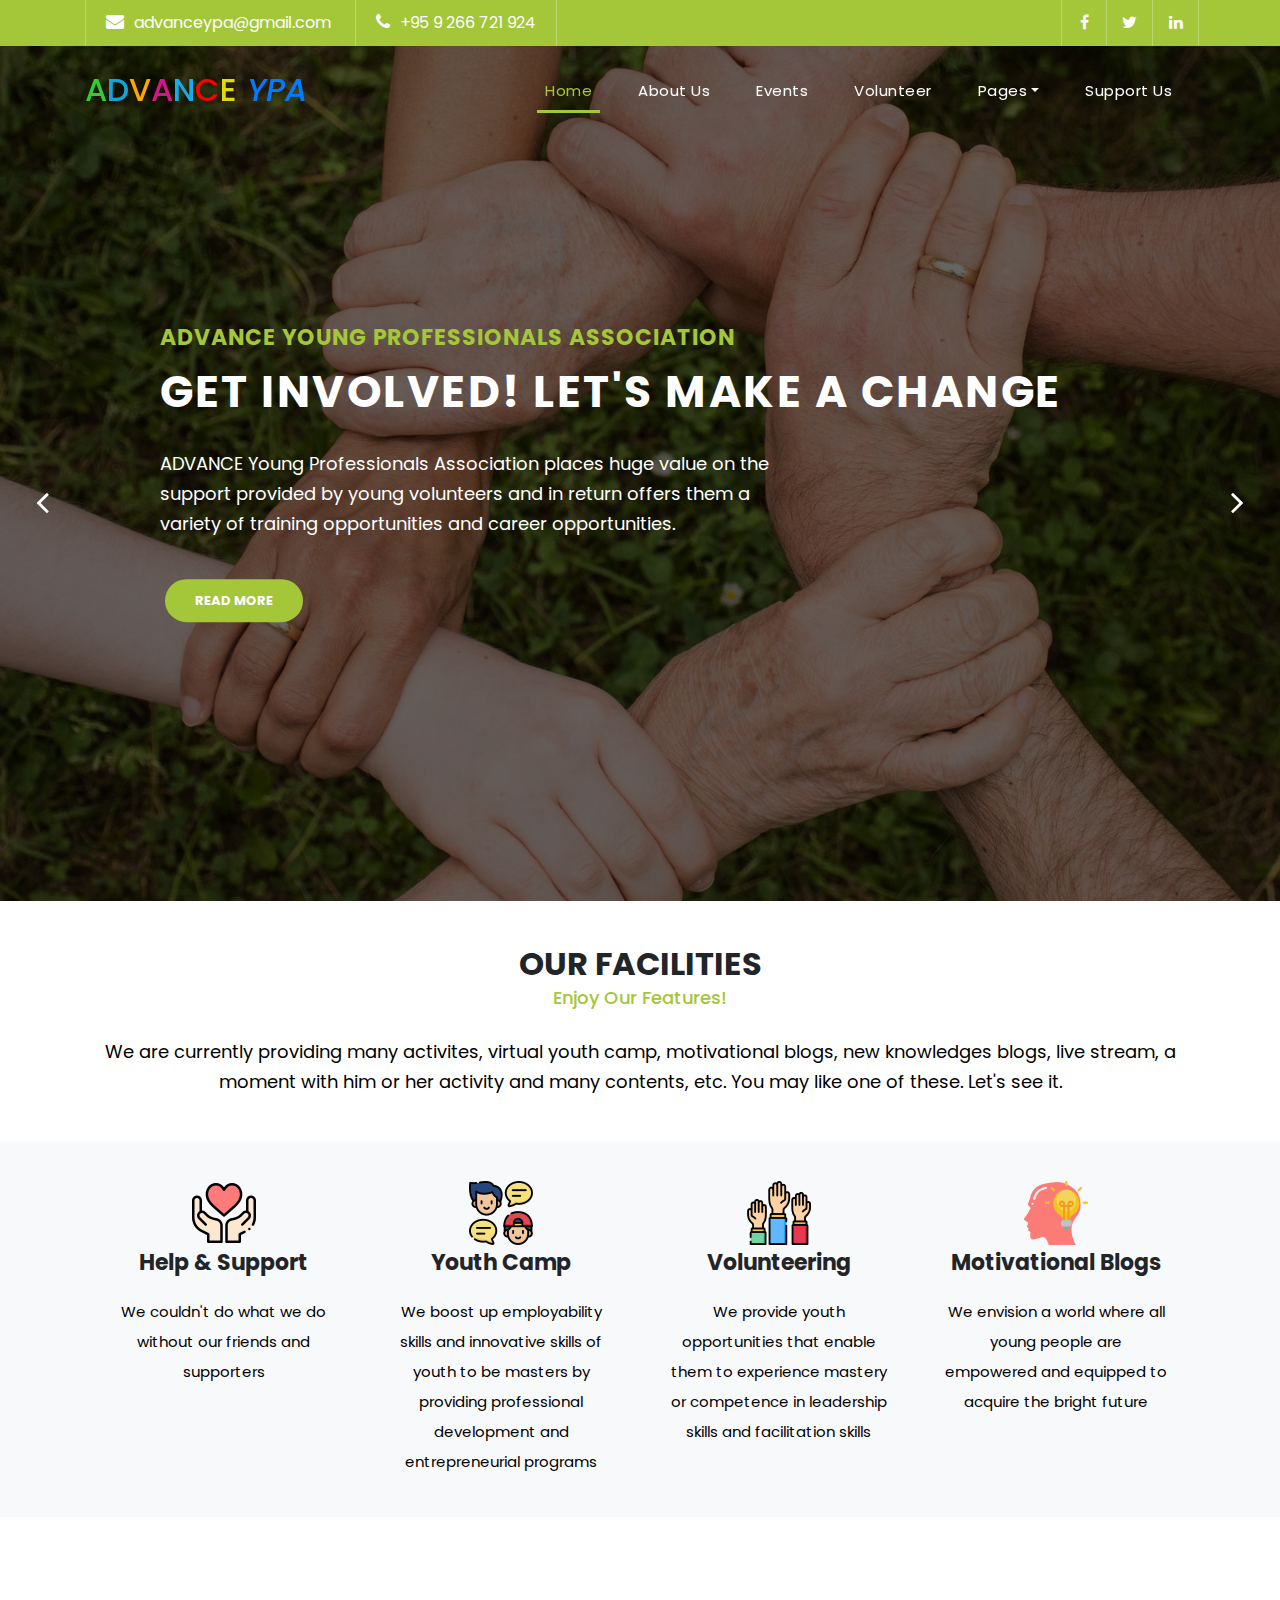
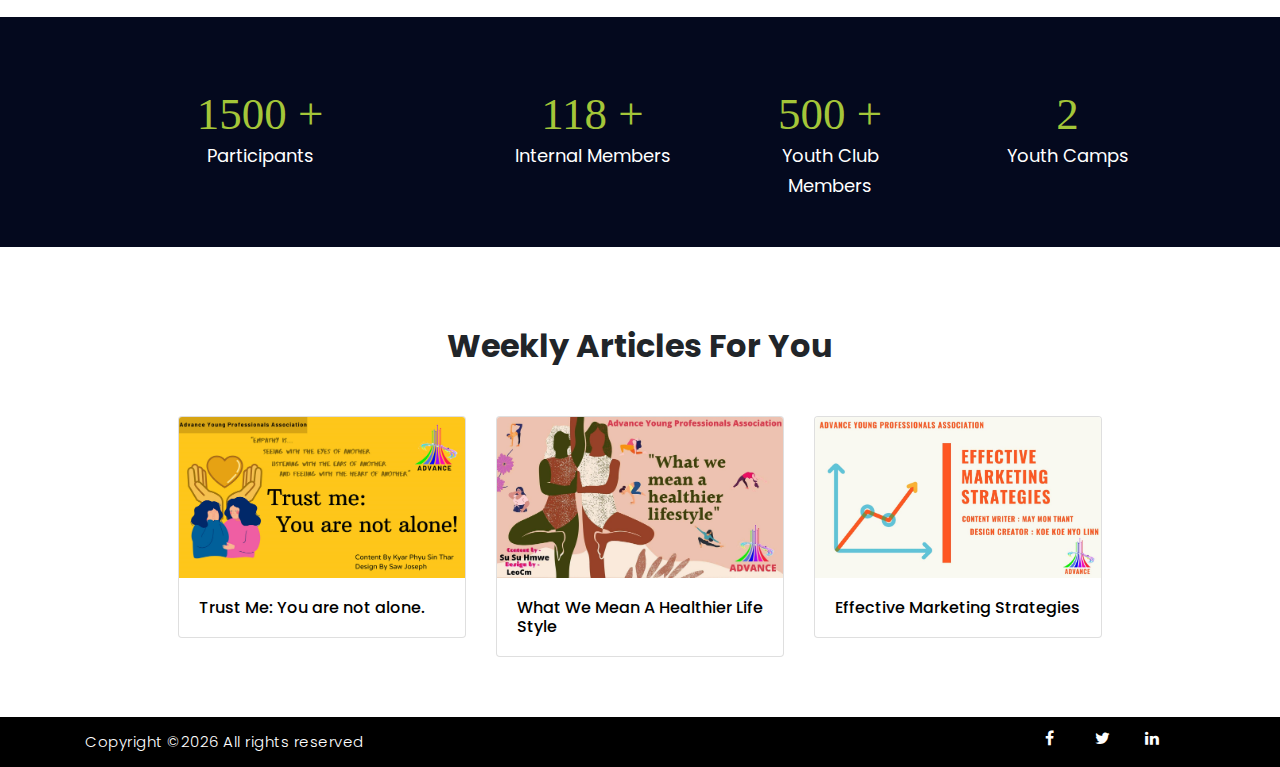
==== index.html @ 896f1a8e "first commit" ====
<!DOCTYPE html>
<html lang="en">
<link rel="icon" href="assets/images/logo.png">
<head>

  <meta charset="utf-8">
  <meta name="viewport" content="width=device-width, initial-scale=1, shrink-to-fit=no">
  <meta name="description" content="">
  <meta name="author" content="">
  <link href="https://fonts.googleapis.com/css?family=Poppins:100,200,300,400,500,600,700,800,900&display=swap" rel="stylesheet">

  <title>Advance YPA</title>

  <!-- Bootstrap core CSS -->
  <link href="vendor/bootstrap/css/bootstrap.min.css" rel="stylesheet">

  <!-- Additional CSS Files -->
  <link rel="stylesheet" href="assets/css/fontawesome.css">
  <link rel="stylesheet" href="assets/css/style.css">
  <link rel="stylesheet" href="assets/css/owl.css">
  <link rel="stylesheet" href="assets/css/flaticon.css">
  <link rel="stylesheet" href="assets/css/article.css">
</head>
<body> 
  <!-- ***** Preloader Start ***** -->
  <div id="preloader">
    <div class="jumper">
      <div></div>
      <div></div>
      <div></div>
    </div>
  </div>  
  <!-- ***** Preloader End ***** -->

  <!-- Header -->
  <div class="sub-header">
    <div class="container">
      <div class="row">
        <div class="col-md-8 col-xs-12">
          <ul class="left-info">
            <li><i class="fa fa-envelope"></i>advanceypa@gmail.com</li>
            <li><i class="fa fa-phone"></i>+95 9 266 721 924</li>
          </ul>
        </div>
        <div class="col-md-4">
          <ul class="right-icons">
            <li><a href="https://www.facebook.com/advanceyoungprofessionalsassociation/"><i class="fa fa-facebook"></i></a></li>
            <li><a href="#"><i class="fa fa-twitter"></i></a></li>
            <li><a href="#"><i class="fa fa-linkedin"></i></a></li>
          </ul>
        </div>
      </div>
    </div>
  </div>

  <header class="">
    <nav class="navbar navbar-expand-lg">
      <div class="container">
       
        <a class="navbar-brand" href="index.html"><h2><span style="color:limegreen;">A</span><span style="color: #12a4d9;">D</span><span style="color: orange;">V</span><span style="color: #d9138a;">A</span><span style="color: #16acea;">N</span><span style="color: red">C</span><span style="color: #e2d810;">E</span><em> YPA</em></h2></a>

        <button class="navbar-toggler" type="button" data-toggle="collapse" data-target="#navbarResponsive" aria-controls="navbarResponsive" aria-expanded="false" aria-label="Toggle navigation">
          <span class="navbar-toggler-icon"></span>
        </button>
        <div class="collapse navbar-collapse" id="navbarResponsive">
          <ul class="navbar-nav ml-auto">

            <li class="nav-item active">
              <a class="nav-link" href="index.html">Home
                <span class="sr-only">(current)</span>
              </a>
            </li>        

            <li class="nav-item">
              <a class="nav-link" href="about.html">About Us</a>
            </li>

            <li class="nav-item">
              <a class="nav-link" href="event.html">Events</a>
            </li>

            <li class="nav-item">
              <a class="nav-link" href="volunteer.html">Volunteer</a>
            </li>

            <li class="nav-item dropdown">
              <a class="nav-link dropdown-toggle" href="#" id="dropdownMenuLink">Pages</a>
              <div class="dropdown-menu" aria-labelledby="dropdownMenuLink" style="background-color: white;">
                <a class="dropdown-item" href="blog.html">Article Blog</a>
                <a class="dropdown-item" href="liveyouthtalk.html">Live:Youth Talk</a>
                <a class="dropdown-item" href="gallery.html">Gallery</a>
              </div>
            </li>     

            <li class="nav-item">
              <a class="nav-link" href="support.html">Support Us</a>
            </li>
          </ul>
        </div>
      </div>
    </nav>
  </header>

  <!-- Page Content -->

  <!-- Banner Starts Here -->
  <div class="main-banner header-text" id="top">
    <div class="Modern-Slider">
      <!-- Item -->
      <div class="item item-1">
        <div class="img-fill">
          <div class="text-content">
            <h6>Advance Young Professionals Association</h6>
            <h4>Get Involved! Let's Make A Change</h4>
            <p>ADVANCE Young Professionals Association places huge value on the support provided by young volunteers and in return offers them a variety of training opportunities and career opportunities.</p>       
            <a href="volunteer.html" class="filled-button">Read More</a>
          </div>
        </div>
      </div>
      <!-- // Item -->
      <!-- Item -->
      <div class="item item-2">
        <div class="img-fill">
          <div class="text-content">
            <h6>Advance Young Professionals Association</h6>
            <h4>Who We Are</h4>
            <p>ADVANCE Young Professionals Association is an association that build up with young professionals from different regions to facilitate the preparation and inspiration of new generation of youth through integrative platforms and networks.</p>
            <a href="about.html" class="filled-button">About Us</a>
          </div>
        </div>
      </div>
      <!-- // Item -->
      <!-- Item -->
      <div class="item item-3">
        <div class="img-fill">
          <div class="text-content">
            <h6>Advance Young Professionals Association</h6>
            <h4>Support Us</h4>
            <p>We couldn't do what we do without the fundraising and donations from our friends and supporters. There are many ways to support us, but donations are direct and quick way to make a difference. You can give to us through the channels below.</p>
            <a href="support.html" class="filled-button">Support Us</a>
          </div>
        </div>
      </div>
      <!-- // Item -->
    </div>
  </div><br>
  <!-- Banner Ends Here --> 


  <!-- Content Area Starts -->
  <section class="services-title">
    <div class="container">
      <div class="row">
        <div class="col-12 text-center">
          <h2 style="font-weight: bold;">OUR FACILITIES</h2>
          <p style="color: #a4c639;font-weight: 500;">Enjoy Our Features!</p>

          <div class="col-12 py-4">
            <p>We are currently providing many activites, virtual youth camp, motivational blogs, new knowledges blogs, live stream, a moment with him or her activity and many contents, etc. You may like one of these. Let's see it.</p>
          </div>
        </div>
      </div>
    </div>    
  </section>

  <section class="services-section py-5 py-md-0 bg-light">
    <div class="container">
      <div class="row no-gutters d-flex">
        <div class="col-md-6 col-lg-3 d-flex align-self-stretch ftco-animate">
          <div class="media block-6 services d-block">
            <div class="icon"><img src="assets/images/love.png"></div>
            <div class="media-body">
              <h3 class="heading mb-3">Help &amp; Support</h3>
              <p> We couldn't do what we do without our friends and supporters</p>
            </div>
          </div>      
        </div>
        <div class="col-md-6 col-lg-3 d-flex align-self-stretch ftco-animate">
            <div class="media block-6 services d-block">
            <div class="icon"><img src="assets/images/talking.png"></div>
            <div class="media-body">
              <h3 class="heading mb-3">Youth Camp</h3>
              <p>We boost up employability skills and innovative skills of youth to be masters by providing professional development and entrepreneurial programs</p>
            </div>
          </div>    
        </div>
        <div class="col-md-6 col-lg-3 d-flex align-self-stretch ftco-animate">
            <div class="media block-6 services d-block">
            <div class="icon"><img src="assets/images/charity.png"></div>
            <div class="media-body">
              <h3 class="heading mb-3">Volunteering</h3>
              <p>We provide youth opportunities that enable them to experience mastery or competence in leadership skills and facilitation skills</p>
            </div>
          </div>      
        </div>
        <div class="col-md-6 col-lg-3 d-flex align-self-stretch ftco-animate">
          <div class="media block-6 services d-block">
            <div class="icon"><img src="assets/images/idea.png"></div>
            <div class="media-body">
              <h3 class="heading mb-3">Motivational Blogs</h3>
              <p>We envision a world where all young people are empowered and equipped to acquire the bright future</p>
            </div>
          </div>      
        </div>
      </div>
    </div>
  </section>
<!-- Counter -->
  <section class="count">
    <div class="container">
      <div class="row count_body">
        <div class="col-4">
          <h2>1500 +</h2>
          <p>Participants</p>
        </div>

        <div class="col-3">
          <h2>118 +</h2>
          <p> Internal Members</p>
        </div>

        <div class="col-2">
          <h2>500 +</h2>
          <p>Youth Club Members</p>
        </div>

        <div class="col-3">
          <h2>2</h2>
          <p>Youth Camps</p>
        </div>
      </div>
    </div>
  </section>
<!-- Articles -->
  <section class="article_blog ">
    <div class="container">
      <div class="main_title text-center">
        <h2 style="font-weight: bold;">Weekly Articles For You</h2>
      </div>
      <div class="row d-flex justify-content-center">
      <a href="blogdetail.html" class="article-padding">
        <div class="col-lg-4 col-md-6 col-sm-12">

          <div class="article_post">
           <div class="card article-card" style="width: 18rem;">
             <img class="card-img-top" src="assets/images/blog/f.jpg" alt="Card image cap">
             <div class="card-body">
               <h6 class="card-text article-title"> Trust Me: You are not alone.</h6>
             </div>
           </div>
          </div>
        </div>
      </a>

      <a href="blogdetail.html" class="article-padding">
        <div class="col-lg-4 col-md-6 col-sm-12">

          <div class="article_post">
           <div class="card article-card" style="width: 18rem;">
             <img class="card-img-top" src="assets/images/blog/g.jpg" alt="Card image cap">
             <div class="card-body">
               <h6 class="card-text article-title"> What We Mean A Healthier Life Style</h6>
             </div>
           </div>
          </div>
        </div>
      </a>

      <a href="blogdetail.html">
        <div class="col-lg-4 col-md-6 col-sm-12">

          <div class="article_post">
           <div class="card article-card" style="width: 18rem;">
             <img class="card-img-top" src="assets/images/blog/b.jpg" alt="Card image cap">
             <div class="card-body">
               <h6 class="card-text article-title"> Effective Marketing Strategies</h6>
             </div>
           </div>
          </div>
        </div>
      </a>
      </div>
    </div>
  </section>  

  <!-- Content Area Ends -->

  <!-- Footer -->

  <div class="sub-footer">
    <div class="container">
      <div class="row">
          <p class='col-lg-8 col-sm-8'>
            Copyright &copy;<script>document.write(new Date().getFullYear());</script> All rights reserved
          </p>
          <div class="col-lg-4 col-sm-4">
            <a href="#"><i class="fa fa-linkedin"></i></a>
            <a href="#"><i class="fa fa-twitter"></i></a>
            <a href="#"><i class="fa fa-facebook"></i></a>
            
          </div>
      </div>
    </div>
  </div>

  <!-- Bootstrap core JavaScript -->
  <script src="vendor/jquery/jquery.min.js"></script>
  <script src="vendor/bootstrap/js/bootstrap.bundle.min.js"></script>

  <!-- Additional Scripts -->
  <script src="assets/js/custom.js"></script>
  <script src="assets/js/owl.js"></script>
  <script src="assets/js/slick.js"></script>
  <script src="assets/js/accordions.js"></script>

  <script language = "text/Javascript"> 
      cleared[0] = cleared[1] = cleared[2] = 0; //set a cleared flag for each field
      function clearField(t){                   //declaring the array outside of the
      if(! cleared[t.id]){                      // function makes it static and global
          cleared[t.id] = 1;  // you could use true and false, but that's more typing
          t.value='';         // with more chance of typos
          t.style.color='#fff';
        }
      }
    </script>

  </body>
  </html>
---- assets/css/style.css ----
body {
  font-family: 'Poppins', sans-serif;
  overflow-x: hidden;
  text-rendering: optimizeLegibility;
  -webkit-font-smoothing: antialiased;
  -moz-osx-font-smoothing: grayscale;
}
p {
	margin-bottom: 0px;
	font-size: 15px;
	color: #666666;
	line-height: 30px;
}
a {
	text-decoration: none!important;
}
ul {
	padding: 0;
	margin: 0;
	list-style: none;
}

h1,h2,h3,h4,h5,h6 {
	margin: 0px;
}

a.filled-button {
	background-color: #a4c639;
	color: white;
	font-size: 13px;
	text-transform: uppercase;
	padding: 12px 30px;
	font-weight: 700;
	border-radius: 30px;
	display: inline-block;
	transition: all 0.3s;
}

a.filled-button:hover {
	background-color: #fff;
	color: #a4c639;
}

a.border-button {
	background-color: transparent;
	color: #fff;
	border: 2px solid #fff;
	font-size: 13px;
	text-transform: uppercase;
	font-weight: 700;
	padding: 10px 28px;
	border-radius: 30px;
	display: inline-block;
	transition: all 0.3s;
}

a.border-button:hover {
	background-color: #fff;
	color: #a4c639;
}

.section-heading {
	text-align: center;
	margin-bottom: 80px;
}

.section-heading h2 {
	font-size: 36px;
	font-weight: 600;
	color: #1e1e1e;
}

.section-heading em {
	font-style: normal;
	color: #a4c639;
}

.section-heading span {
	display: block;
	margin-top: 15px;
	text-transform: uppercase;
	font-size: 15px;
	color: #666;
	letter-spacing: 1px;
}

#preloader {
  overflow: hidden;
  background: #a4c639;
  left: 0;
  right: 0;
  top: 0;
  bottom: 0;
  position: fixed;
  z-index: 9999999;
  color: #fff;
}

#preloader .jumper {
  left: 0;
  top: 0;
  right: 0;
  bottom: 0;
  display: block;
  position: absolute;
  margin: auto;
  width: 50px;
  height: 50px;
}

#preloader .jumper > div {
  background-color: #fff;
  width: 10px;
  height: 10px;
  border-radius: 100%;
  -webkit-animation-fill-mode: both;
  animation-fill-mode: both;
  position: absolute;
  opacity: 0;
  width: 50px;
  height: 50px;
  -webkit-animation: jumper 1s 0s linear infinite;
  animation: jumper 1s 0s linear infinite;
}

#preloader .jumper > div:nth-child(2) {
  -webkit-animation-delay: 0.33333s;
  animation-delay: 0.33333s;
}

#preloader .jumper > div:nth-child(3) {
  -webkit-animation-delay: 0.66666s;
  animation-delay: 0.66666s;
}

@-webkit-keyframes jumper {
  0% {
    opacity: 0;
    -webkit-transform: scale(0);
    transform: scale(0);
  }
  5% {
    opacity: 1;
  }
  100% {
    -webkit-transform: scale(1);
    transform: scale(1);
    opacity: 0;
  }
}

@keyframes jumper {
  0% {
    opacity: 0;
    -webkit-transform: scale(0);
    transform: scale(0);
  }
  5% {
    opacity: 1;
  }
  100% {
    opacity: 0;
  }
}

/* Sub Header Style */

.sub-header {
	background-color: #a4c639;
	height: 46px;
	line-height: 46px;
	color: white;
}

.sub-header ul li {
	display: inline-block;
}

.sub-header ul.left-info li {
	border-left: 1px solid rgba(250,250,250,0.3);
	padding: 0px 20px;
}

.sub-header ul.left-info li:last-child {
	border-right: 1px solid rgba(250,250,250,0.3);
}

.sub-header ul.left-info li i {
	margin-right: 10px;
	font-size: 18px;
}



.sub-header ul.right-icons {
	float: right;
}

.sub-header ul.right-icons li {
	margin-right: -4px;
	width: 46px;
	display: inline-block;
	text-align: center;
	border-right: 1px solid rgba(250,250,250,0.3);
}

.sub-header ul.right-icons li:first-child {
	border-left: 1px solid rgba(250,250,250,0.3);
}

.sub-header ul.right-icons li a {
	color: white;
	transition: all 0.3s;
}

.sub-header ul.right-icons li a:hover {
	opacity: 0.75;
	color: black;
}



/* Header Style */
header {
	position: absolute;
	z-index: 99999;
	width: 100%;
	background-color: transparent!important;
	height: 80px;
	-webkit-transition: all 0.3s ease-in-out 0s;
    -moz-transition: all 0.3s ease-in-out 0s;
    -o-transition: all 0.3s ease-in-out 0s;
    transition: all 0.3s ease-in-out 0s;
}
header .navbar {
	padding: 20px 0px;
}
.background-header .navbar {
	padding: 10px 0px;
}
.background-header {
	top: 0;
	position: fixed;
	background-color: #fff!important;
	box-shadow: 0px 1px 10px rgba(0,0,0,0.1);
}
.background-header .navbar-brand h2 {
	color: #a4c639!important;
}
.background-header .navbar-nav a.nav-link{
	color: #1e1e1e!important;
}

.background-header .navbar-nav a.dropdown-item:hover {
	color: #fff!important;
}

.background-header .navbar-nav .nav-link:hover,
.background-header .navbar-nav .active>.nav-link,
.background-header .navbar-nav .nav-link.active,
.background-header .navbar-nav .nav-link.show,
.background-header .navbar-nav .show>.nav-link {
	color: #a4c639!important;
}

.navbar .navbar-brand img {
	-webkit-transition: all .3s ease 0s;
    -moz-transition: all .3s ease 0s;
    -o-transition: all .3s ease 0s;
    transition: all .3s ease 0s;
}

#navbarResponsive {
	z-index: 999;
}
.navbar-collapse {
	text-align: center;
}
.navbar .navbar-nav .nav-item {
	margin: 0px 15px;
}
.navbar .navbar-nav a.nav-link {
	text-transform: capitalize;
	font-size: 15px;
	font-weight: 400;
	letter-spacing: 0.5px;
	color: #fff;
	transition: all 0.5s;
	margin-top: 5px;
}
.navbar .navbar-nav .nav-link:hover,
.navbar .navbar-nav .active>.nav-link,
.navbar .navbar-nav .nav-link.active,
.navbar .navbar-nav .nav-link.show,
.navbar .navbar-nav .show>.nav-link {
	color: #a4c639;
	border-bottom: 3px solid #a4c639;
}
.navbar .navbar-toggler-icon {
	background-image: none;
}
.navbar .navbar-toggler {
	height: 36px;
	outline: none;
	border-radius: 0px;
	position: absolute;
	right: 30px;
	top: 20px;
}
.navbar .navbar-toggler-icon:after {
	content: '\f0c9';
	color: #a4c639;
	font-size: 18px;
	line-height: 26px;
	font-family: 'FontAwesome';
}

/* Dropdown Menu */
.navbar-nav .dropdown:hover > .dropdown-menu {
	display: block; /* this makes the dropdown menu stay open while hovering it */
	min-width: auto;
	animation: fadeDropdown 0.2s; /* required for the fade animation */
}

@keyframes fadeDropdown {
	0% {
		opacity: 0;
	}

	100% {
		opacity: 1;
	}
}

.navbar-nav .dropdown-toggle:focus { /* removes dropdown outline on focus */
	outline: 0;
}

.navbar-nav .dropdown-menu {
	margin-top: 0;
	border: none;
	border-radius: 0.25rem;
	background-color: transparent;
}

.navbar-nav .dropdown-item {
	color: #000; 
	text-decoration: none;
}

.navbar-nav .dropdown-item:hover {
	background-color: #a4c639;
	color: #fff;
}
/* end of dropdown menu */


/* Banner Style */

.img-fill{
  width: 100%;
  display: block;
  overflow: hidden;
  position: relative;
  text-align: center
}
.img-fill:before {
	content: '';
	z-index: 1;
	position: absolute;
	top: 0;
	left: 0;
	bottom:0;
	right: 0;
	background-color: rgba(0,0,0,.6)
}
.Modern-Slider .text-content{
	z-index: 2;
}

.img-fill img {
  min-height: 100%;
  min-width: 100%;
  position: relative;
  display: inline-block;
  max-width: none;
}

*,
*:before,
*:after {
  -webkit-box-sizing: border-box;
  box-sizing: border-box;
  -webkit-font-smoothing: antialiased;
  -moz-osx-font-smoothing: grayscale;
}

.Grid1k {
  padding: 0 15px;
  max-width: 1200px;
  margin: auto;
}

.blocks-box,
.slick-slider {
  margin: 0;
  padding: 0!important;
}

.slick-slide {
  float: left;
  padding: 0;
}

.Modern-Slider .item .img-fill {
	background-size: cover;
	background-position: center center;
	background-repeat: no-repeat;
	height:95vh;
}

.Modern-Slider .item-1 .img-fill {
	background-image: url(../images/e.jpeg);
}

.Modern-Slider .item-2 .img-fill {
	background-image: url(../images/a.jpeg);
}

.Modern-Slider .item-3 .img-fill {
	background-image: url(../images/f.jpeg);
}

.Modern-Slider .NextArrow{
  position:absolute;
  top:50%;
  right:30px;
  border:0 none;
  background-color: transparent;
  text-align:center;
  font-size: 36px;
  font-family: 'FontAwesome';
  color:#FFF;
  z-index:5;
  outline: none;
  cursor: pointer;
}

.Modern-Slider .NextArrow:before{
  content:'\f105';
}

.Modern-Slider .PrevArrow {
  position:absolute;
  top:50%;
  left:30px;
  border:0 none;
  background-color: transparent;
  text-align:center;
  font-size: 36px;
  font-family: 'FontAwesome';
  color:#FFF;
  z-index:5;
  outline: none;
  cursor: pointer;
}

.Modern-Slider .PrevArrow:before{
  content:'\f104';
}

ul.slick-dots {
  display: none!important;
}

.Modern-Slider .text-content {
	text-align: left;
  	width: 75%;
  	position: absolute;
  	top: 50%;
  	left: 50%;
  	transform: translate(-50%, -50%);
}

.Modern-Slider .item h6 {
  margin-bottom: 15px;
  font-size: 22px;
  text-transform: uppercase;
  font-weight: 700;
  letter-spacing: 1px;
  color:#a4c639;
  animation:fadeOutRight 1s both;
}

.Modern-Slider .item h4 {
  margin-bottom: 30px;
  text-transform: uppercase;
  font-size: 44px;
  font-weight: 700;
  letter-spacing: 2.5px;
  color:#FFF;
  overflow:hidden;
  animation:fadeOutLeft 1s both;
}

.Modern-Slider .item p {
	max-width: 650px;
	color: #fff;
	font-size: 18px;
	font-weight: 400;
	line-height: 30px;
	margin-bottom: 40px;
}

.Modern-Slider .item a {
  margin: 0 5px;
}

.Modern-Slider .item.slick-active h6{
  animation:fadeInDown 1s both 1s;
}

.Modern-Slider .item.slick-active h4{
  animation:fadeInLeft 1s both 1.5s;
}

.Modern-Slider .item.slick-active{
  animation:Slick-FastSwipeIn 1s both;
}

.Modern-Slider .buttons {
  position: relative;
}

.Modern-Slider {background:#000;}


/* ==== Slick Slider Css Ruls === */
.slick-slider{position:relative;display:block;-webkit-user-select:none;-moz-user-select:none;-ms-user-select:none;user-select:none;-webkit-touch-callout:none;-khtml-user-select:none;-ms-touch-action:pan-y;touch-action:pan-y;-webkit-tap-highlight-color:transparent}
.slick-list{position:relative;display:block;overflow:hidden;margin:0;padding:0}
.slick-list:focus{outline:none}.slick-list.dragging{cursor:hand}
.slick-slider .slick-track,.slick-slider .slick-list{-webkit-transform:translate3d(0,0,0);-ms-transform:translate3d(0,0,0);transform:translate3d(0,0,0)}
.slick-track{position:relative;top:0;left:0;display:block}
.slick-track:before,.slick-track:after{display:table;content:''}.slick-track:after{clear:both}
.slick-loading .slick-track{visibility:hidden}
.slick-slide{display:none;float:left /* If RTL Make This Right */ ;height:100%;min-height:1px}
.slick-slide.dragging img{pointer-events:none}
.slick-initialized .slick-slide{display:block}
.slick-loading .slick-slide{visibility:hidden}
.slick-vertical .slick-slide{display:block;height:auto;border:1px solid transparent}




/* Footer Style */

footer {
	background-color: #04091e;
	padding: 30px 0px;
	color: #fff;
}

footer h4 {
	color: #fff;
	font-size: 20px;
	font-weight: 600;
	letter-spacing: 0.25px;
	margin-bottom: 35px;
}
footer p {
	color: #fff;
}

footer ul.social-icons {
	margin-top: 25px;
}

footer ul.social-icons li {
	display: inline-block;
	margin-right: 5px;
}

footer ul.social-icons li:last-child {
	margin-right: 0px;
}

footer ul.social-icons li a {
	width: 34px;
	height: 34px;
	display: inline-block;
	line-height: 34px;
	text-align: center;
	background-color: #fff;
	color: #232323;
	border-radius: 50%;
	transition: all 0.3s;
}

footer ul.social-icons li a:hover {
	background-color: #a4c639;
}

footer ul.menu-list li {
	margin-bottom: 13px;
}

footer ul.menu-list li:last-child {
	margin-bottom: 0px;
}

footer ul.menu-list li i{
	color: #fff;
}

footer ul.menu-list li a {
	font-size: 14px;
	color: #fff;
	transition: all 0.3s;
}

footer ul.menu-list li a:hover {
	color: #a4c639;
}

footer .contact-form input {
	border-radius: 20px;
	height: 40px;
	line-height: 40px;
	display: inline-block;
	padding: 0px 15px;
	color: #aaa!important;
	background-color: transparent;
	font-size: 13px;
	text-transform: none;
	box-shadow: none;
	border: 1px solid white;
	margin-bottom: 15px;
}

footer .contact-form input:focus {
	outline: none;
	box-shadow: none;
	border: 1px solid white;
	background-color: transparent;
}

footer .contact-form textarea {
	border-radius: 20px;
	height: 120px;
	max-height: 80px;
	min-height: 50px;
	display: inline-block;
	padding: 15px;
	color: #aaa!important;
	background-color: transparent;
	font-size: 13px;
	text-transform: none;
	box-shadow: none;
	border: 1px solid white;
	margin-bottom: 15px;
}

footer .contact-form textarea:focus {
	outline: none;
	box-shadow: none;
	border: 1px solid white;
	background-color: transparent;
}

footer .contact-form ::-webkit-input-placeholder { /* Edge */
  color: #aaa;
}
footer .contact-form :-ms-input-placeholder { /* Internet Explorer 10-11 */
  color: #aaa;
}
footer .contact-form ::placeholder {
  color: #aaa;
}

footer .contact-form button.filled-button {
	background-color: #a4c639;
	border: none;
	color: white;
	font-weight: 700;
	font-size: 13px;
	text-transform: uppercase;
	padding: 12px 30px;
	border-radius: 30px;
	display: inline-block;
	transition: all 0.3s;
	outline: none;
	box-shadow: none;
	cursor: pointer;
}

footer .contact-form button.filled-button:hover {
	background-color: #fff;
	color: #a4c639;
}

/* Sub-footer Style */

.sub-footer {
	background-color: black;
	padding: 10px 0px;
}

.sub-footer p {
	color: #fff;
	font-weight: 300;
	letter-spacing: 0.5px;
}

.sub-footer a {
	float: right;
	width: 50px;
	color: #fff;
}

.sub-footer a:hover {
	color: #a4c639;
}

/* Sub footer end */

.page-heading {
	text-align: center;
	background-image: url(../images/g.jpeg);
	background-position: center center;
	background-repeat: no-repeat;
	background-size: cover;
	padding: 220px 0px 150px 0px;
	color: #fff;
	position: relative;
}
.page-heading .container {
	position: relative;
	z-index: 2;
}

.page-heading:before {
	content: '';
	position: absolute;
	top: 0;
	left: 0;
	right: 0;
	bottom: 0;
	background-color: rgba(0,0,0,0.5);
	z-index: 1;
}

.page-heading h1 {
	text-transform: capitalize;
	font-weight: 700;
	letter-spacing: 2px;
	margin-bottom: 18px;
}

.page-heading span {
	font-size: 15px;
	text-transform: uppercase;
	letter-spacing: 1px;
	color: #fff;
	display: block;
}


/* Responsive Style */
@media (max-width: 768px) {
	.sub-header {
		display: none;
	}
	.Modern-Slider .item h6 {
	  margin-top: 70px;
	  font-size: 18px;
	}
	.Modern-Slider .item h4 {
	  margin-bottom: 25px;
	  font-size: 28px;
	  line-height: 36px;
	  letter-spacing: 1px;
	}
	.Modern-Slider .item p {
		max-width: 570px;
		line-height: 25px;
		margin-bottom: 30px;
	}
	.Modern-Slider .NextArrow{
	  right:5px;
	}
	.Modern-Slider .PrevArrow {
	  left:5px;
	}
	.request-form {
		text-align: center;
	}
	.request-form a.border-button {
		float: none;
		margin-top: 30px;
	}
	.services .service-item {
		margin-bottom: 30px;
	}
	.fun-facts .left-content {
		margin-right: 0px;
		margin-bottom: 30px;
	}
	.more-info .right-content  {
		padding: 30px;
	}
	footer {
		padding: 80px 0px 20px 0px;
	}
	footer .footer-item {
		border-bottom: 1px solid #343434;
		margin-bottom: 30px;
		padding-bottom: 30px;
	}
	footer .last-item {
		border-bottom: none;
	}
	.about-info .right-content {
		margin-right: 0px;
		margin-bottom: 30px;
	}
	.team .team-item {
		margin-bottom: 30px;
	}
	.tabs-content {
		margin-left: 0px;
		margin-top: 30px;
	}
	.contact-item {
		margin-bottom: 30px;
	}
}

@media (max-width: 992px) {
	.navbar .navbar-brand {
		position: absolute;
		left: 30px;
		top: 10px;
	}
	.navbar .navbar-brand {
		width: auto;
	}
	.navbar:after {
		display: none;
	}
	#navbarResponsive {
	    z-index: 99999;
	    position: absolute;
	    top: 80px;
	    left: 0;
	    width: 100%;
	    text-align: center;
	    background-color: #fff;
	    box-shadow: 0px 10px 10px rgba(0,0,0,0.1);
	}
	.navbar .navbar-nav .nav-item {
		border-bottom: 1px solid #eee;
	}
	.navbar .navbar-nav .nav-item:last-child {
		border-bottom: none;
	}
	.navbar .navbar-nav a.nav-link {
		padding: 15px 0px;
		color: #1e1e1e!important;
	}
	.navbar-nav .dropdown-item {
		color: #1e1e1e! important; 
		text-decoration: none;
		text-align: center;
		font-size: 15px;
		font-weight: 0;
	}

	.navbar-nav .dropdown-item:hover {
		background-color: #a4c639;
		color: #fff!important;
	}
	.navbar .navbar-nav .nav-link:hover,
	.navbar .navbar-nav .active>.nav-link,
	.navbar .navbar-nav .nav-link.active,
	.navbar .navbar-nav .nav-link.show,
	.navbar .navbar-nav .show>.nav-link {
		color: #a4c639!important;
		border-bottom: none!important;
	}
}

h5 a { color: #a4c639; } 
h5 a:hover { color: inherit; } 

/*=========== event_date_area start ==========*/
.event_date_area {
  background: #028a0f;
  padding: 100px 0px;	
}

.flex {
  -webkit-box-flex: 1;
  -ms-flex: 1;
  flex: 1;
  -webkit-box-pack: center;
  -ms-flex-pack: center;
  justify-content: center;
  -ms-flex-item-align: center;
  align-self: center;
}

.event_location {
  color: #fff;
}

.event_location h3 {
  padding-bottom: 5px;
}

.event_location p {
  margin-bottom: 0px;
  color: #fff;
}

.event_location p span {
  padding-right: 12px;
}

.event_time {
  color: #fff;
  text-align: center;
}

.event_time h4 {
  font-size: 18px;
  font-weight: 600;
  padding-bottom: 20px;
}

.event_time .timer {
  background: rgba(255, 255, 255, 0.3);
  overflow: hidden;
  padding: 27px 0px;
}

.event_time .timer .timer__section {
  float: left;
  overflow: hidden;
  color: #fff;
  width: calc(100% / 4);
}

.event_time .timer .timer__section .timer__number {
  font: 600 36px/45px "Poppins", sans-serif;
}

.event_time .timer .timer__section .timer__label {
  font-size: 14px;
  line-height: 22px;
  text-transform: capitalize;
  font-weight: 400;
}

h3 {
  font-size: 24px;
  line-height: 36px;
  font-weight: 600;
}

.about_area img {
  max-width: 100%;
}

.about_content {
  padding-right: 70px;
}

.about_content p {
  padding: 15px 0px 25px;
}

.features_item {
  padding: 73px 45px 80px 60px;
  color: #fff;
  background: #00c8e6;
}

.features_item + .features_item {
  border-left: 1px solid #fff;
}

.features_item:nth-child(even) {
  background: #04091e;
}

.features_item h3 {
  margin-bottom: 20px;
}

.features_item p {
  padding-bottom: 25px;
}

/*==========footer_area end ==========*/

/*Count Area Starts*/
.count {
	margin-top: 100px;
	margin-bottom: 50px;
	text-align: center;
	color: white;
	height: 230px;
	background-color: #04091e;
}

.count .count_body{
	padding-top: 70px;
}

.count .count_body h2{
	color: #a4c639;
	font-size: 45px;
	font-family: "Times New Roman";

}

.count .count_body h2:hover{
	color: #fff;
}

.count .count_body p{
	color: #fff;
	font-size: 18px;
}

.count .count_body p:hover{
	color: #a4c639;
}

/*Count Area Ends*/

/*home Area Starts*/
.article_blog {
	margin-top: 40px;
	margin-bottom: 40px;
}

.article_blog .main_title {
	padding-top: 30px;
	padding-bottom: 50px;
}

.article_blog p {
	text-align: justify;
	font-size: 15px;
	padding-top: 10px;
}
/*Home Area Ends*/

/*========== event_area start ==========*/

.event_blog_area {
	padding-top: 20px;	
}
.event_title {
  font-size: 20px;
  line-height: 30px;
  color: #222222;
  padding-top: 20px;
  padding-bottom: 10px;
  -webkit-transition: all 0.3s linear;
  -o-transition: all 0.3s linear;
  transition: all 0.3s linear; 
}
.event_title:hover {
  color: #60bc0f;
}

.event_post figure {
overflow: hidden;
margin: 0;
position: relative; 
}

.event_post figure img {
transition: all 300ms linear 0s; }

.event_post:hover img {
transform: scale(1.2);
-webkit-transform: scale(1.2);
-moz-transform: scale(1.2);
-o-transform: scale(1.2);
-ms-transform: scale(1.2); 
}

.event_post:hover .img-overlay {
background: initial; 
}

.event_post .event_category {
  padding-bottom: 20px;
}

.event_category li {
  padding-bottom: 8px;
  font-size: 15px;
}

.event_category li i {
  font-weight: 600;
  color: red;
}

.event_post .btn_hover{
display: inline-block;
width: 40%;
line-height: 38px;
border: 0px;
border-radius: 1.5rem;
background: #a4c639;
color: white;
font-weight: 500;	
text-align: center;
cursor: pointer;
transition: all 0.2s;
text-decoration: none; 
}

.event_post .btn_hover:hover{
	background-color: #ff4d4d;
}


/*========== event_two css ==========*/
.event_two {
  margin-bottom: -50px;
}

.event_two .event_post {
  margin-bottom: 50px;
}

/*============ event_details_area css ==========*/

.event_details_area {
  padding-top: 50px;
}

.event_details_area .event_category {
  padding-left:100px;
}

.event_details {
  padding-top: 16px;
}

.event_details p {
  margin-top: 20px;
  margin-bottom: 5px;
  font-size: 15px;
  color: #222222;
}

/*---------------------------------------------------- */

/*------------Live youth talk Area starts------------------*/
.main-iframe{
	text-align: center;
	margin: 10px 0;
	
}
.main-iframe iframe{
	border-radius: 15px;
	
}
/*-------------Live youth talk Area Ends-----------------*/

/*Support Us Area Starts*/

/*.content {
	background-color: #f2f2f2;
	height: 700px;
}*/
.c1{
	width: 800px;
	height: 550px;
	float: left;
	margin: 30px;
	font-size: 15px;
	font-family: Times New Roman ;

}
.c1 p{
	float: left;
	margin:10px;
}
.c1 image{
	float: left;
	margin: 10px;
}
.content .btn-volunteer{
	background-color: #a4c639;
	color: white;
	padding: 15px 25px;
	border-radius: 10px;
	display: inline-block;
	font-size: 20px;
}

.content .btn-volunteer:hover{
	color: white;
	background-color: #ff4d4d;
}

.c2{
	float: left;
	font-size: 20px;
	font-family: serif ;
	padding: 10px;

}
/*.donate-info{
	height: 170px;
	background-color: white;
}*/
/*.c3{
	float: left;
	margin:  60px;
	margin-top: 0px;
}
.c4{
	float: left;
	margin: 60px;
	margin-top: 0px;
}
.c5{
	float: left;
	margin: 60px;
	margin-top: 0px;
}*/
/*.content .img-fluid{
	width: 300px;
	height: 300px;
}*/

.content .col-md-12 {
	-webkit-box-flex: 0;
	-ms-flex: 0 0 100%;
	flex: 0 0 100%;
	max-width: 100%; 
}
.content .form-group 
{
		margin-bottom: 1rem; 
}
.donate{
			background-color: #a4c639;
			color: white;
			width: 300px;
			height: 450px;
			padding-top: 25px;
			
			
		}
		.content .btn{
			background-color:  #ff4d4d;
			color: white;
			height: 60px;
			width: 350px;
			font-size: 19px;
			text-align: center;
			border-radius: 10px;
		}
		.content .btn:hover{
			color: black;
			background-color: #ff4d4d;
			border-radius: 10px;
			border-color: #ff4d4d;

		}
/*Support Us Area Ends*/

/*-----------Home Area Starts------------*/

.services-title {
	padding-top: 20px;
	padding-bottom: 20px;
}
.services-title p{
	font-size: 18px;
	color: black;
}

.services-section {
  padding: 0;
  text-align: center;
  margin-bottom: 30px; }

.services {
  -moz-transition: all 0.3s ease;
  -o-transition: all 0.3s ease;
  -webkit-transition: all 0.3s ease;
  -ms-transition: all 0.3s ease;
  transition: all 0.3s ease;
  padding: 40px 25px; }
  @media (max-width: 991.98px) {
    .services {
      padding: 10px 0; } }
  .services .icon {
    line-height: 1;
    position: relative;
    text-align: center; }
  .services .media-body h3 {
    font-size: 22px;
    font-weight: 700; }
    .services .media-body p{
    	color: black;
    }
  @media (min-width: 992px) {
    .services.active {
      background: #a4c639;
      color: #000000; }
      .services.active .icon span {
        color: #fff; } }
  .services:hover, .services:focus {
    background: #a4c639;
    color: #000000; }
    .services:hover .icon span, .services:focus .icon span {
      color: #fff; }
/*-----------Home Area Ends---------------*/

/*--------------Blog Area Starts--------------------*/

#blog_area h3{
  font-size: 20px;
  line-height: 30px;
  text-transform: uppercase;
  color: #222222;
  -webkit-transition: all 0.3s linear;
  -o-transition: all 0.3s linear;
  transition: all 0.3s linear; 
}
#blog_area h3:hover {
  color: #60bc0f;
}

#blog_area p{
  text-align: justify;
}

#blog_area a{
	display: inline-block;
	border: 0px;
	border-radius: 1.5rem;
	background: #a4c639;
	color: white;
	font-weight: 300px;
	font-size: 15px;	
	text-align: center;
	cursor: pointer;
	transition: all 0.2s;
	text-decoration: none; 
}

#blog_area a:hover{
  background-color: #ff4d4d;
}
/*-------------Blog Area Ends-----------*/


/*-----------Blog Detail Area Starts-----------*/
#blog_detail h3{
  line-height: 30px;
  padding: 15px 0px;	
  text-transform: uppercase;
  color: #222222;
  -webkit-transition: all 0.3s linear;
  -o-transition: all 0.3s linear;
  transition: all 0.3s linear; 
}
#blog_detail h3:hover {
  color: #60bc0f;
}

#blog_detail p{
  text-align: justify;
  padding-top: 10px;
}

#blog_detail img{
	width: 100%;
	height: 500px;

/*----------Blog Detail Ares Ends--------------*/
---- assets/css/flaticon.css ----
/*
  	Flaticon icon font: Flaticon
  	Creation date: 04/01/2019 13:45
  	*/


@font-face {
  font-family: "Flaticon";
  src: url("../fonts/flaticon/font/Flaticon.eot");
  src: url("../fonts/flaticon/font/Flaticon.eot?#iefix") format("embedded-opentype"),
       url("../fonts/flaticon/font/Flaticon.woff") format("woff"),
       url("../fonts/flaticon/font/Flaticon.ttf") format("truetype"),
       url("../fonts/flaticon/font/Flaticon.svg#Flaticon") format("svg");
  font-weight: normal;
  font-style: normal;
}

@media screen and (-webkit-min-device-pixel-ratio:0) {
  @font-face {
    font-family: "Flaticon";
    src: url("../fonts/flaticon/font/Flaticon.svg#Flaticon") format("svg");
  }
}

[class^="flaticon-"]:before, [class*=" flaticon-"]:before,
[class^="flaticon-"]:after, [class*=" flaticon-"]:after {   
  font-family: Flaticon;
  font-style: normal;
  font-weight: normal;
  font-variant: normal;
  text-transform: none;
  line-height: 1;

  /* Better Font Rendering =========== */
  -webkit-font-smoothing: antialiased;
  -moz-osx-font-smoothing: grayscale;
}

.flaticon-adoption:before { content: "\f100"; }
.flaticon-charity:before { content: "\f101"; }
.flaticon-volunteer:before { content: "\f102"; }
.flaticon-open-book:before { content: "\f103"; }
---- assets/css/article.css ----
.article-title{
    color: black;
}

.article-card:hover{
    -webkit-box-shadow: -2px 9px 17px 5px rgba(0,0,0,0.76);
    -moz-box-shadow: -2px 9px 17px 5px rgba(0,0,0,0.76);
    box-shadow: -2px 9px 17px 5px rgba(0,0,0,0.76); 
    
}

.article-padding{
    padding-bottom: 20px;
}
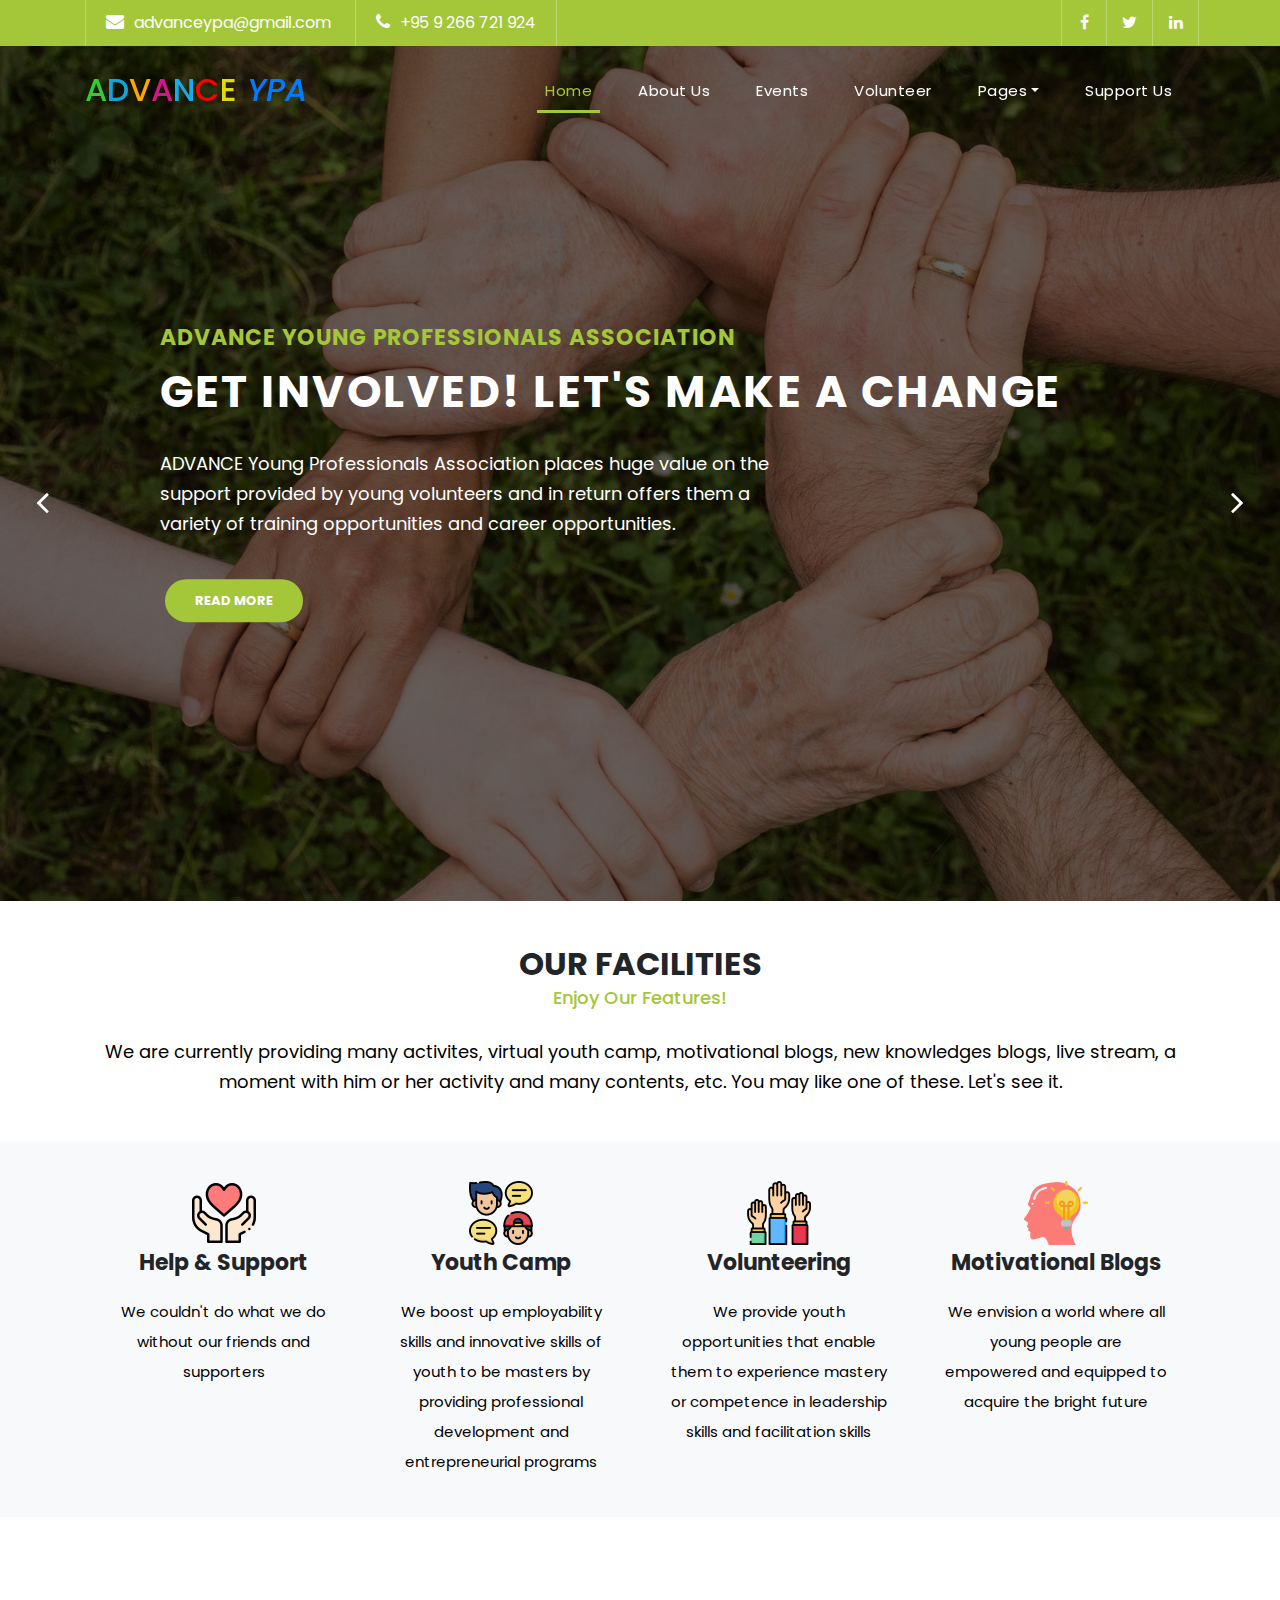
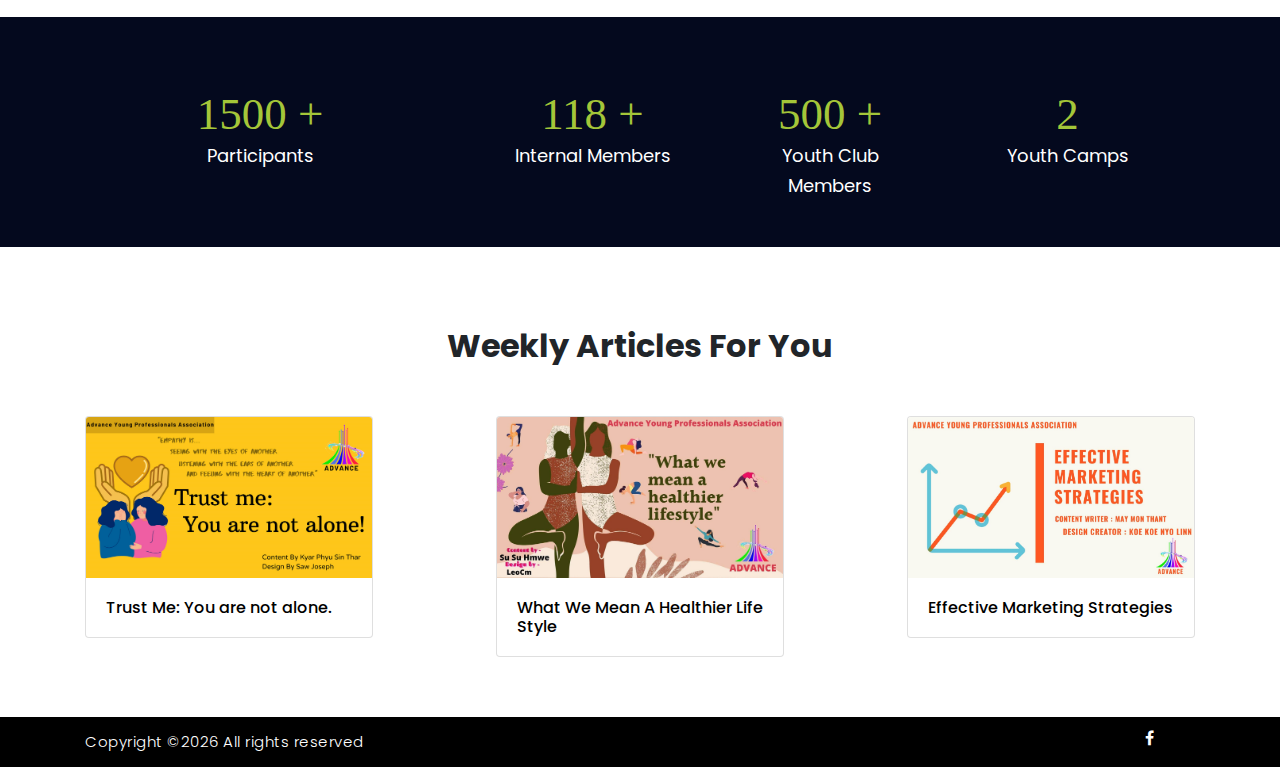
==== commit 122ec99c: "Almost Done" ====
--- a/index.html
+++ b/index.html
@@ -239,7 +239,7 @@
       </div>
       <div class="row d-flex justify-content-center">
       <a href="blogdetail.html" class="article-padding">
-        <div class="col-lg-4 col-md-6 col-sm-12">
+        <div class="col-lg col-md-6 col-sm-12">
 
           <div class="article_post">
            <div class="card article-card" style="width: 18rem;">
@@ -251,9 +251,12 @@
           </div>
         </div>
       </a>
+      <div class="col-lg">
+
+      </div>
 
       <a href="blogdetail.html" class="article-padding">
-        <div class="col-lg-4 col-md-6 col-sm-12">
+        <div class="col-lg col-md-6 col-sm-12">
 
           <div class="article_post">
            <div class="card article-card" style="width: 18rem;">
@@ -266,8 +269,12 @@
         </div>
       </a>
 
+      <div class="col-lg">
+        
+      </div>
+
       <a href="blogdetail.html">
-        <div class="col-lg-4 col-md-6 col-sm-12">
+        <div class="col-lg col-md-6 col-sm-12">
 
           <div class="article_post">
            <div class="card article-card" style="width: 18rem;">
@@ -290,13 +297,12 @@
   <div class="sub-footer">
     <div class="container">
       <div class="row">
-          <p class='col-lg-8 col-sm-8'>
+          <p class='col-10'>
             Copyright &copy;<script>document.write(new Date().getFullYear());</script> All rights reserved
           </p>
-          <div class="col-lg-4 col-sm-4">
-            <a href="#"><i class="fa fa-linkedin"></i></a>
-            <a href="#"><i class="fa fa-twitter"></i></a>
-            <a href="#"><i class="fa fa-facebook"></i></a>
+          <div class="col-2">
+            
+            <a href="https://www.facebook.com/advanceyoungprofessionalsassociation/"><i class="fa fa-facebook"></i></a>
             
           </div>
       </div>
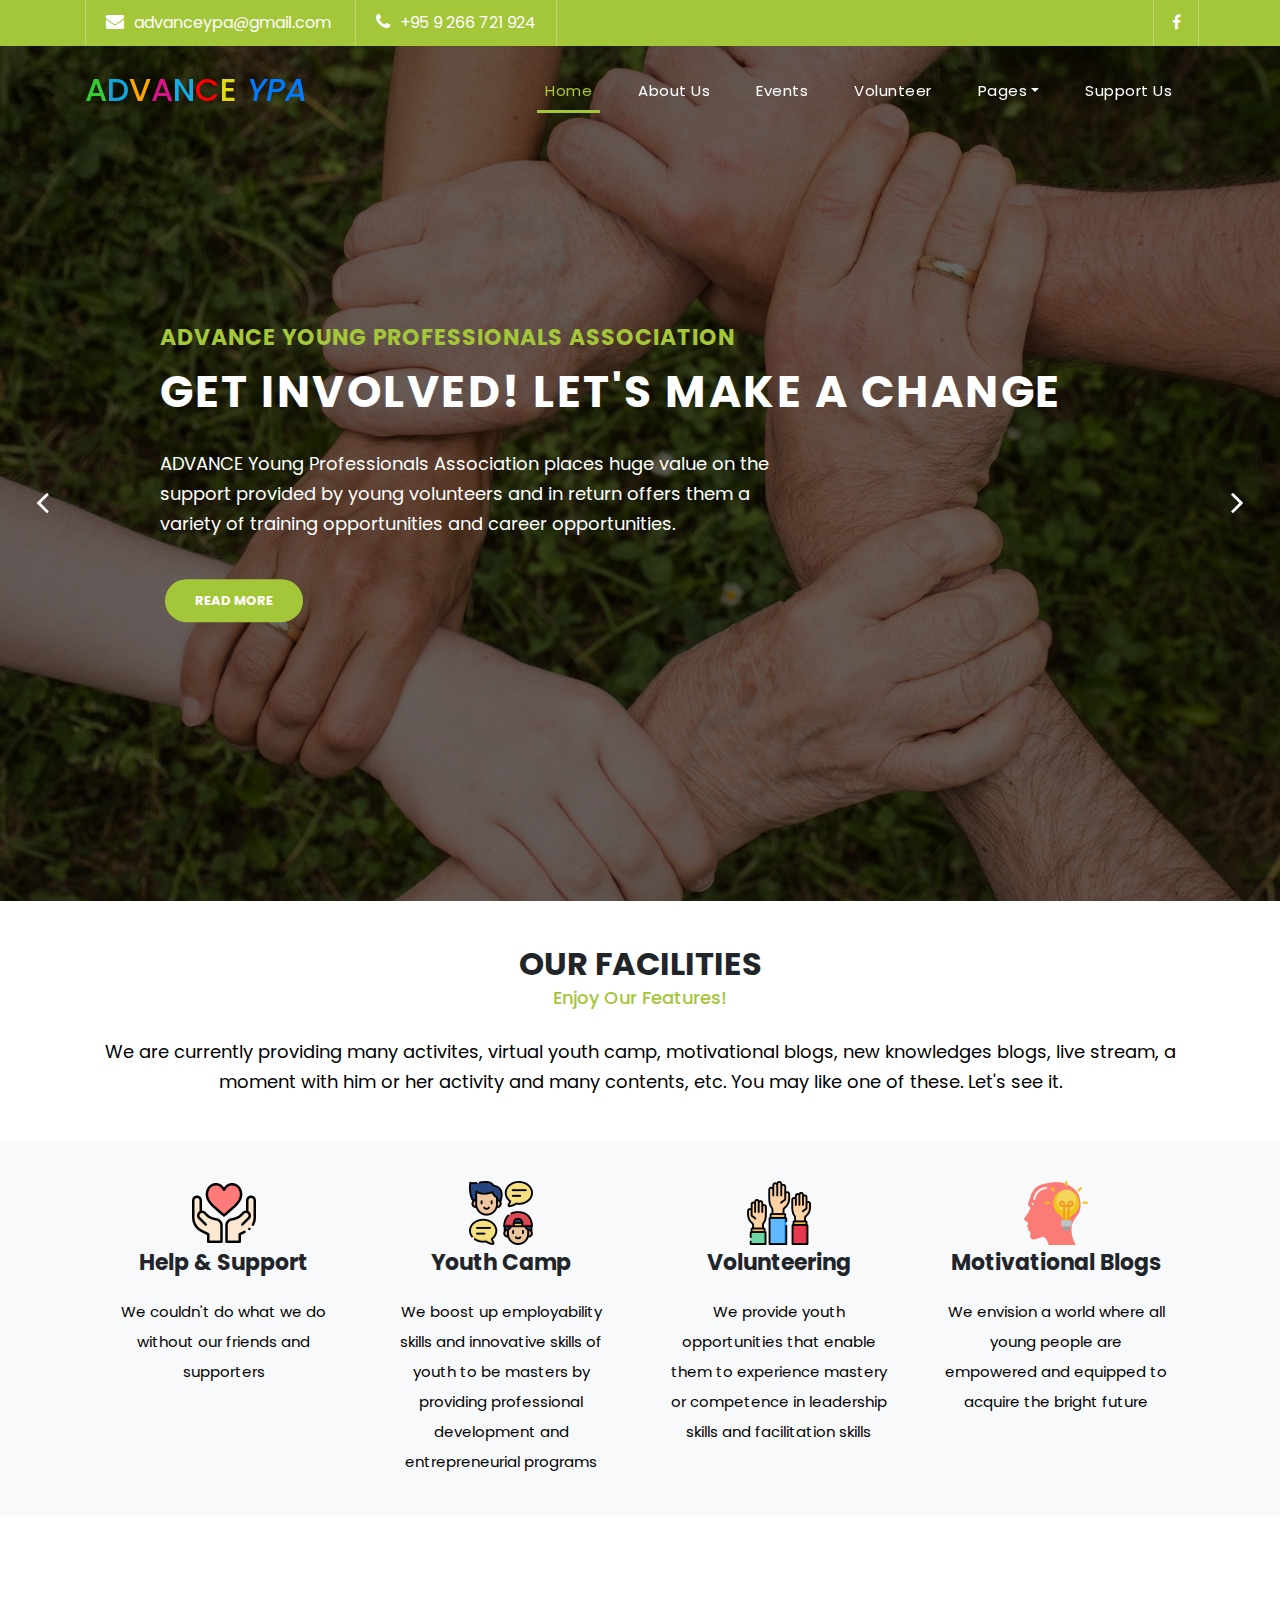
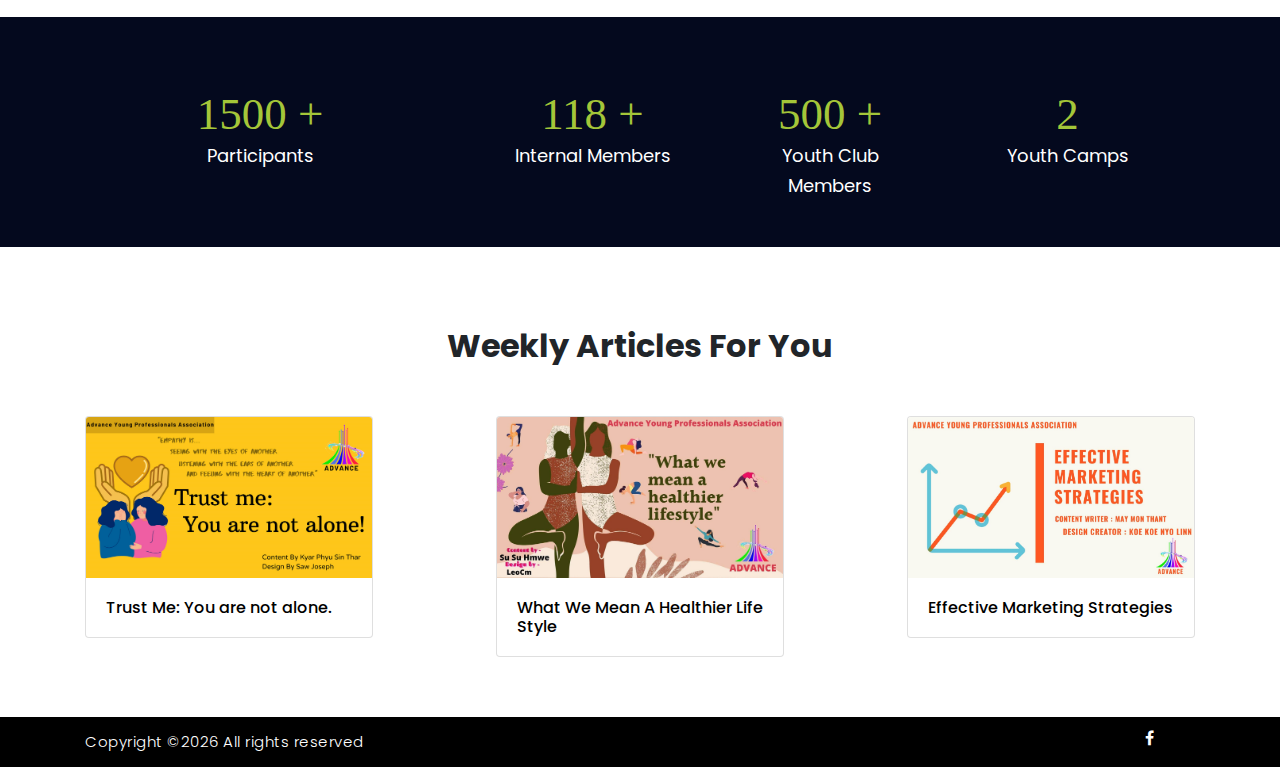
==== commit 7b2a90af: "Replacing sub header" ====
--- a/index.html
+++ b/index.html
@@ -45,8 +45,7 @@
         <div class="col-md-4">
           <ul class="right-icons">
             <li><a href="https://www.facebook.com/advanceyoungprofessionalsassociation/"><i class="fa fa-facebook"></i></a></li>
-            <li><a href="#"><i class="fa fa-twitter"></i></a></li>
-            <li><a href="#"><i class="fa fa-linkedin"></i></a></li>
+           
           </ul>
         </div>
       </div>
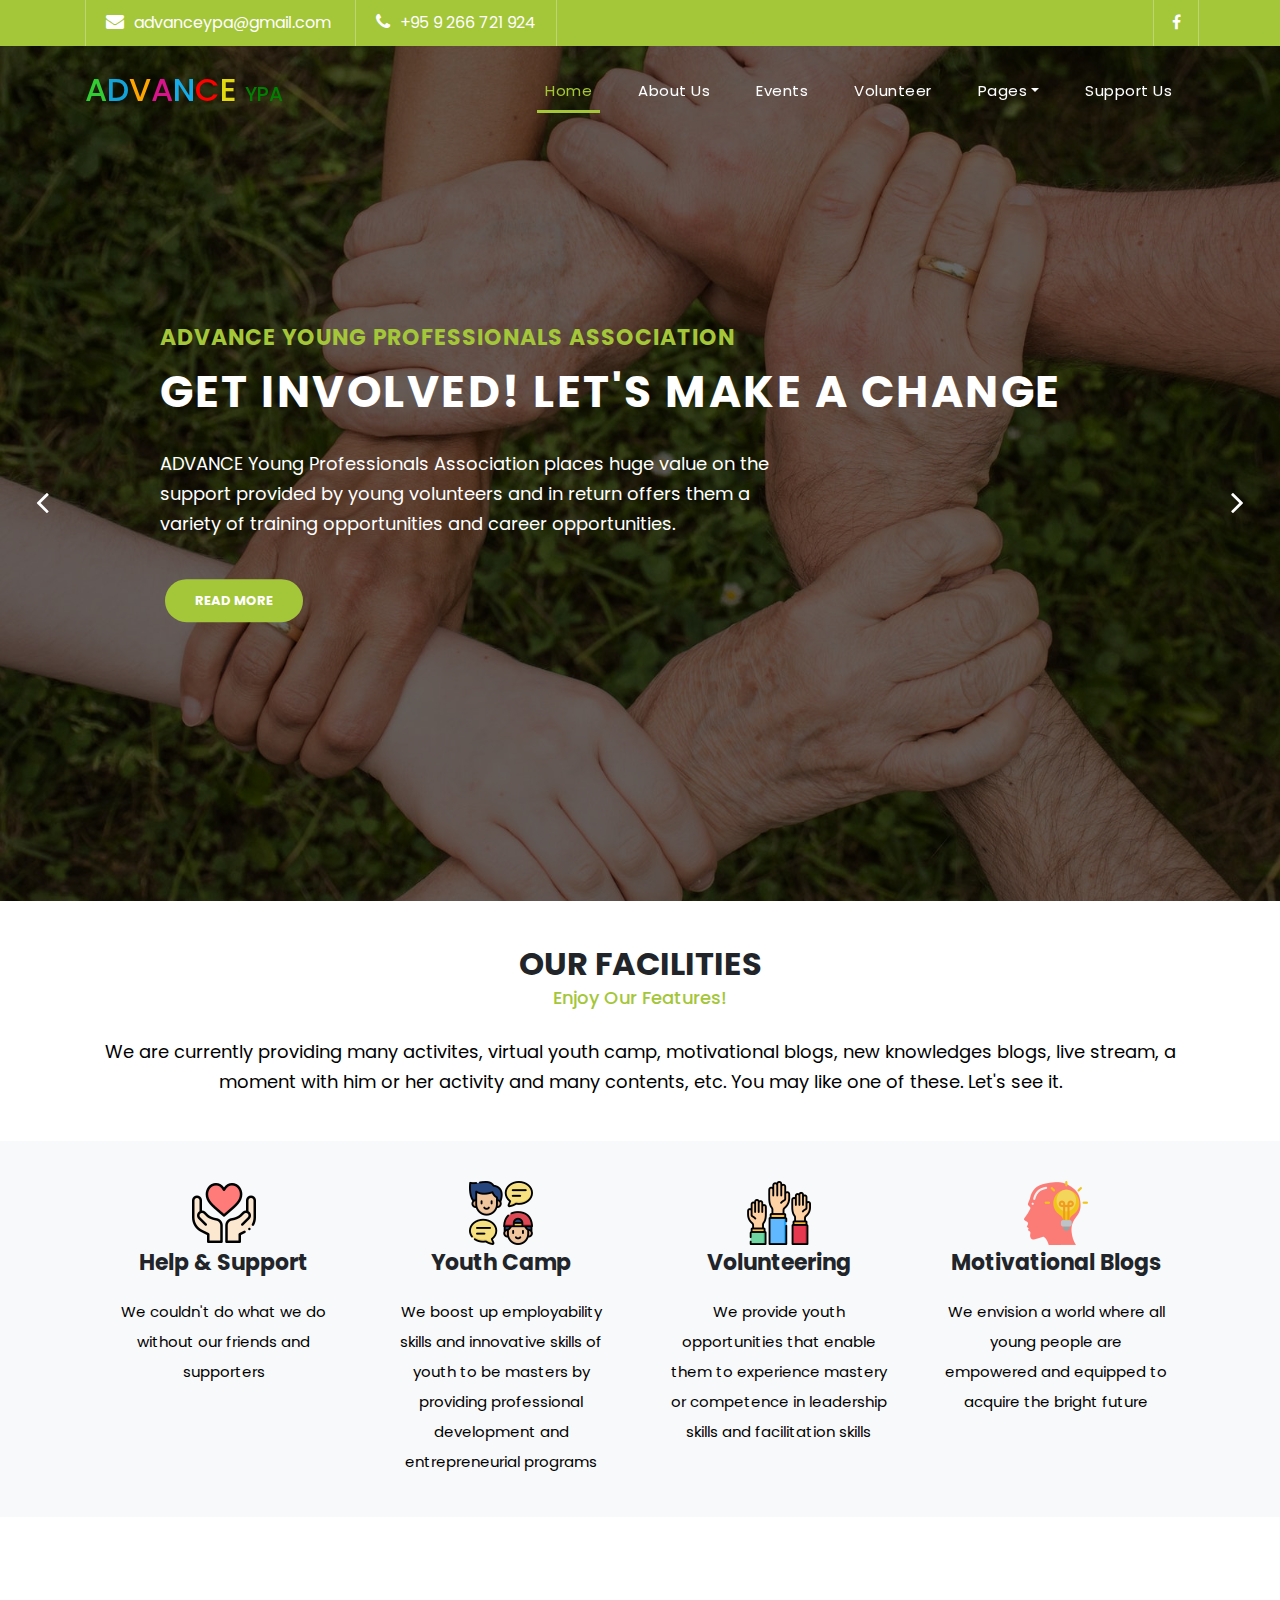
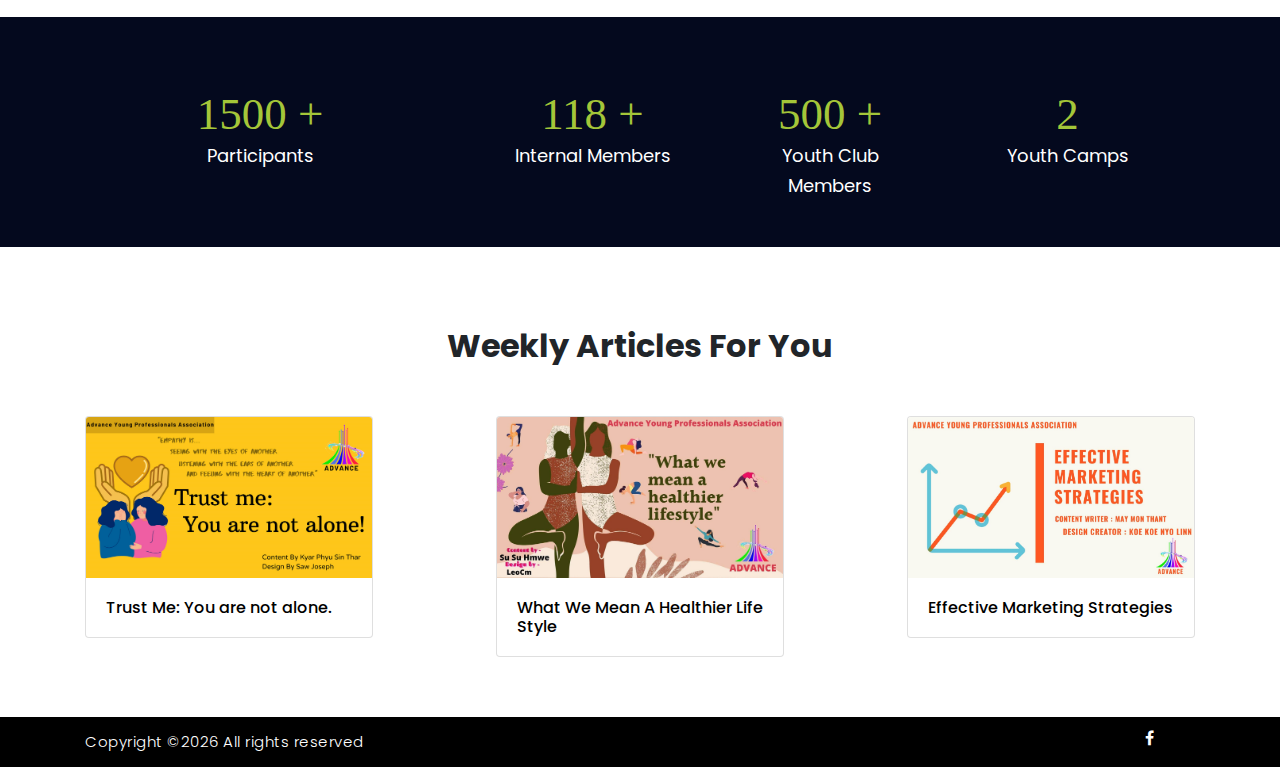
==== commit fb9e7589: "tztcommit" ====
--- a/index.html
+++ b/index.html
@@ -56,7 +56,7 @@
     <nav class="navbar navbar-expand-lg">
       <div class="container">
        
-        <a class="navbar-brand" href="index.html"><h2><span style="color:limegreen;">A</span><span style="color: #12a4d9;">D</span><span style="color: orange;">V</span><span style="color: #d9138a;">A</span><span style="color: #16acea;">N</span><span style="color: red">C</span><span style="color: #e2d810;">E</span><em> YPA</em></h2></a>
+        <a class="navbar-brand" href="index.html"><h2><span style="color:limegreen;">A</span><span style="color: #12a4d9;">D</span><span style="color: orange;">V</span><span style="color: #d9138a;">A</span><span style="color: #16acea;">N</span><span style="color: red">C</span><span style="color: #e2d810;">E</span>&nbsp;<span style="color: green;font-size: 20px;">YPA</span></h2></a>
 
         <button class="navbar-toggler" type="button" data-toggle="collapse" data-target="#navbarResponsive" aria-controls="navbarResponsive" aria-expanded="false" aria-label="Toggle navigation">
           <span class="navbar-toggler-icon"></span>
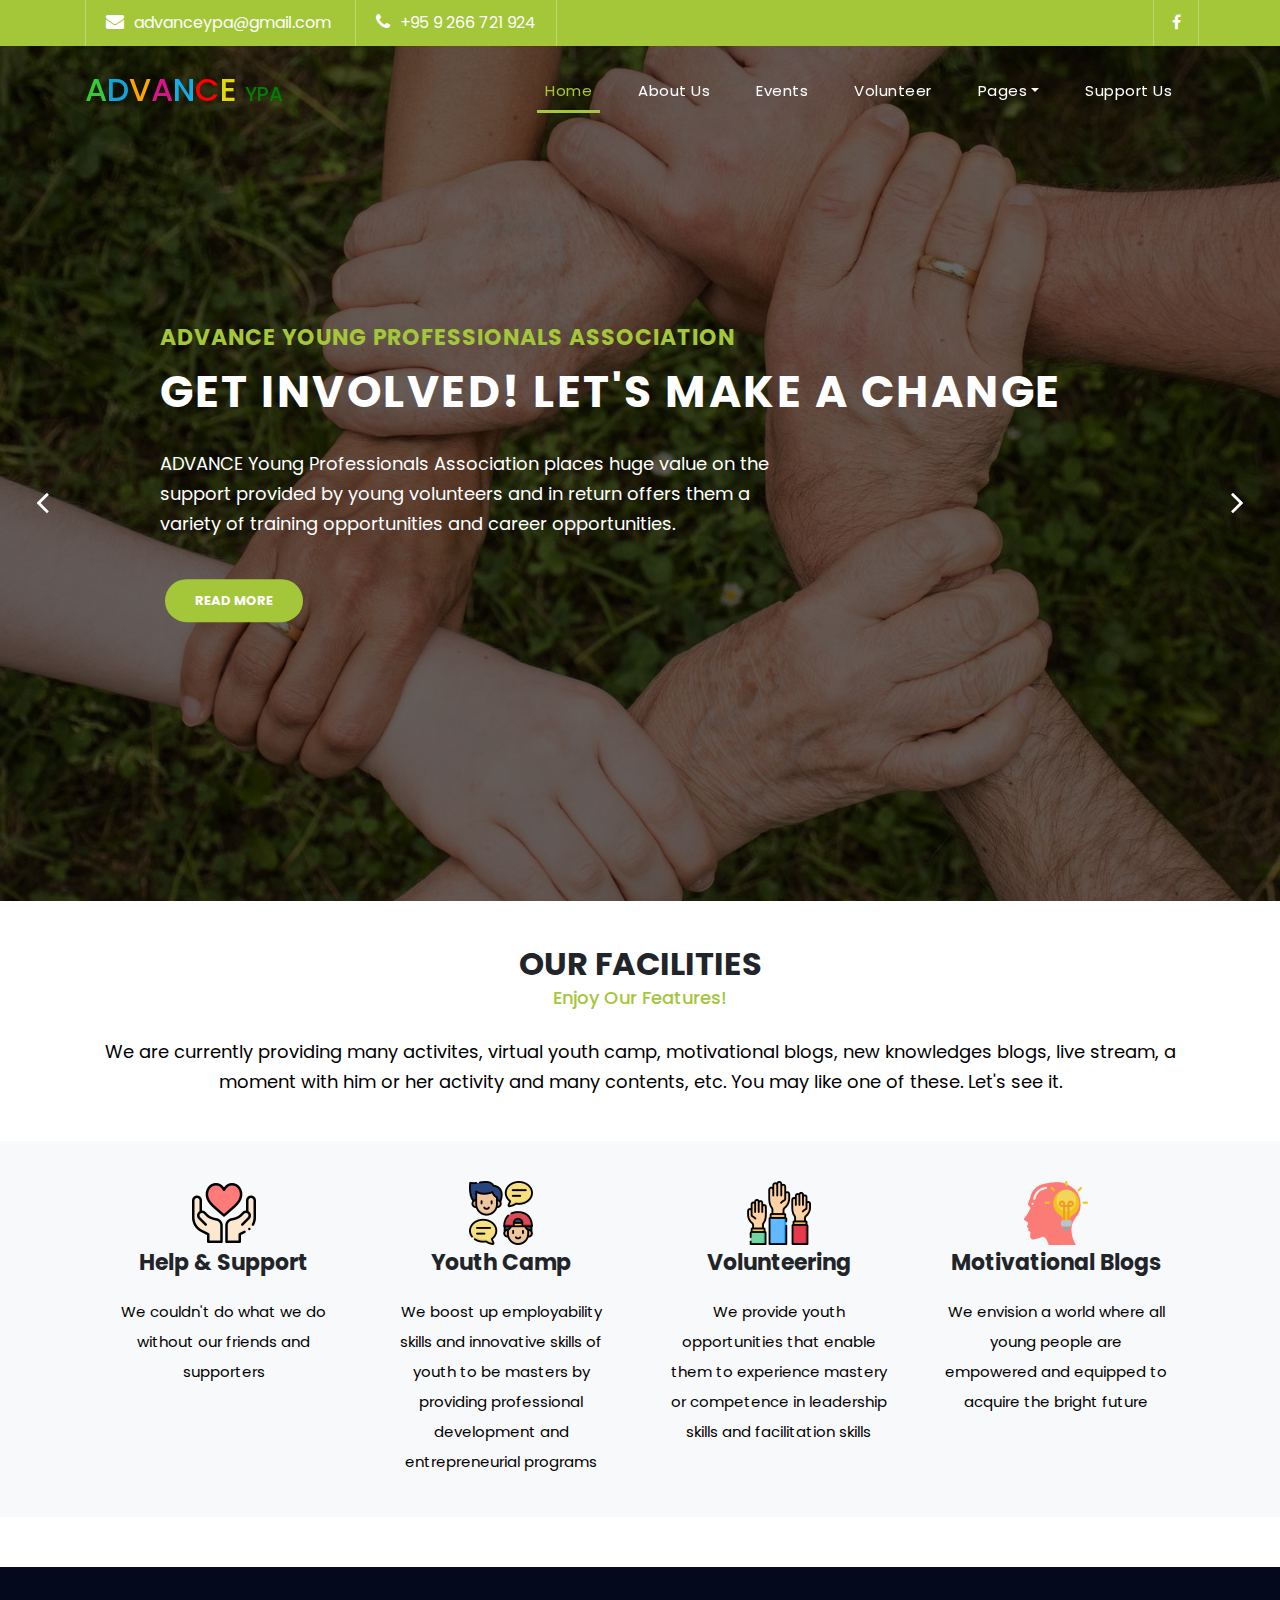
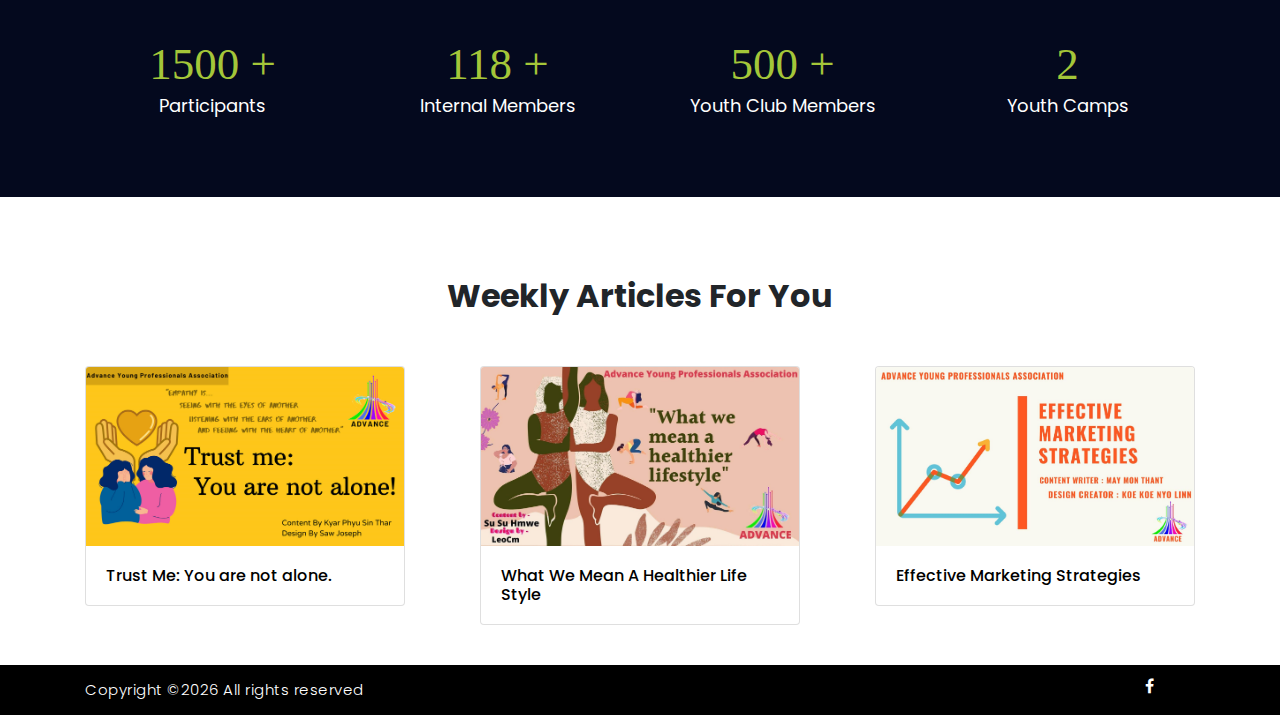
==== commit c9a97e9c: "secondcommit" ====
--- a/index.html
+++ b/index.html
@@ -208,7 +208,7 @@
   <section class="count">
     <div class="container">
       <div class="row count_body">
-        <div class="col-4">
+        <div class="col-3">
           <h2>1500 +</h2>
           <p>Participants</p>
         </div>
@@ -218,7 +218,7 @@
           <p> Internal Members</p>
         </div>
 
-        <div class="col-2">
+        <div class="col-3">
           <h2>500 +</h2>
           <p>Youth Club Members</p>
         </div>
@@ -231,7 +231,7 @@
     </div>
   </section>
 <!-- Articles -->
-  <section class="article_blog ">
+  <section class="article_blog">
     <div class="container">
       <div class="main_title text-center">
         <h2 style="font-weight: bold;">Weekly Articles For You</h2>
@@ -241,7 +241,7 @@
         <div class="col-lg col-md-6 col-sm-12">
 
           <div class="article_post">
-           <div class="card article-card" style="width: 18rem;">
+           <div class="card article-card" style="width: 20rem;">
              <img class="card-img-top" src="assets/images/blog/f.jpg" alt="Card image cap">
              <div class="card-body">
                <h6 class="card-text article-title"> Trust Me: You are not alone.</h6>
@@ -258,7 +258,7 @@
         <div class="col-lg col-md-6 col-sm-12">
 
           <div class="article_post">
-           <div class="card article-card" style="width: 18rem;">
+           <div class="card article-card" style="width: 20rem;">
              <img class="card-img-top" src="assets/images/blog/g.jpg" alt="Card image cap">
              <div class="card-body">
                <h6 class="card-text article-title"> What We Mean A Healthier Life Style</h6>
@@ -276,7 +276,7 @@
         <div class="col-lg col-md-6 col-sm-12">
 
           <div class="article_post">
-           <div class="card article-card" style="width: 18rem;">
+           <div class="card article-card" style="width: 20rem;">
              <img class="card-img-top" src="assets/images/blog/b.jpg" alt="Card image cap">
              <div class="card-body">
                <h6 class="card-text article-title"> Effective Marketing Strategies</h6>
--- a/assets/css/style.css
+++ b/assets/css/style.css
@@ -1005,7 +1005,7 @@
 
 /*Count Area Starts*/
 .count {
-	margin-top: 100px;
+	margin-top: 50px;
 	margin-bottom: 50px;
 	text-align: center;
 	color: white;
@@ -1041,8 +1041,8 @@
 
 /*home Area Starts*/
 .article_blog {
-	margin-top: 40px;
-	margin-bottom: 40px;
+	margin-top: 10px;
+	margin-bottom: 20px;
 }
 
 .article_blog .main_title {
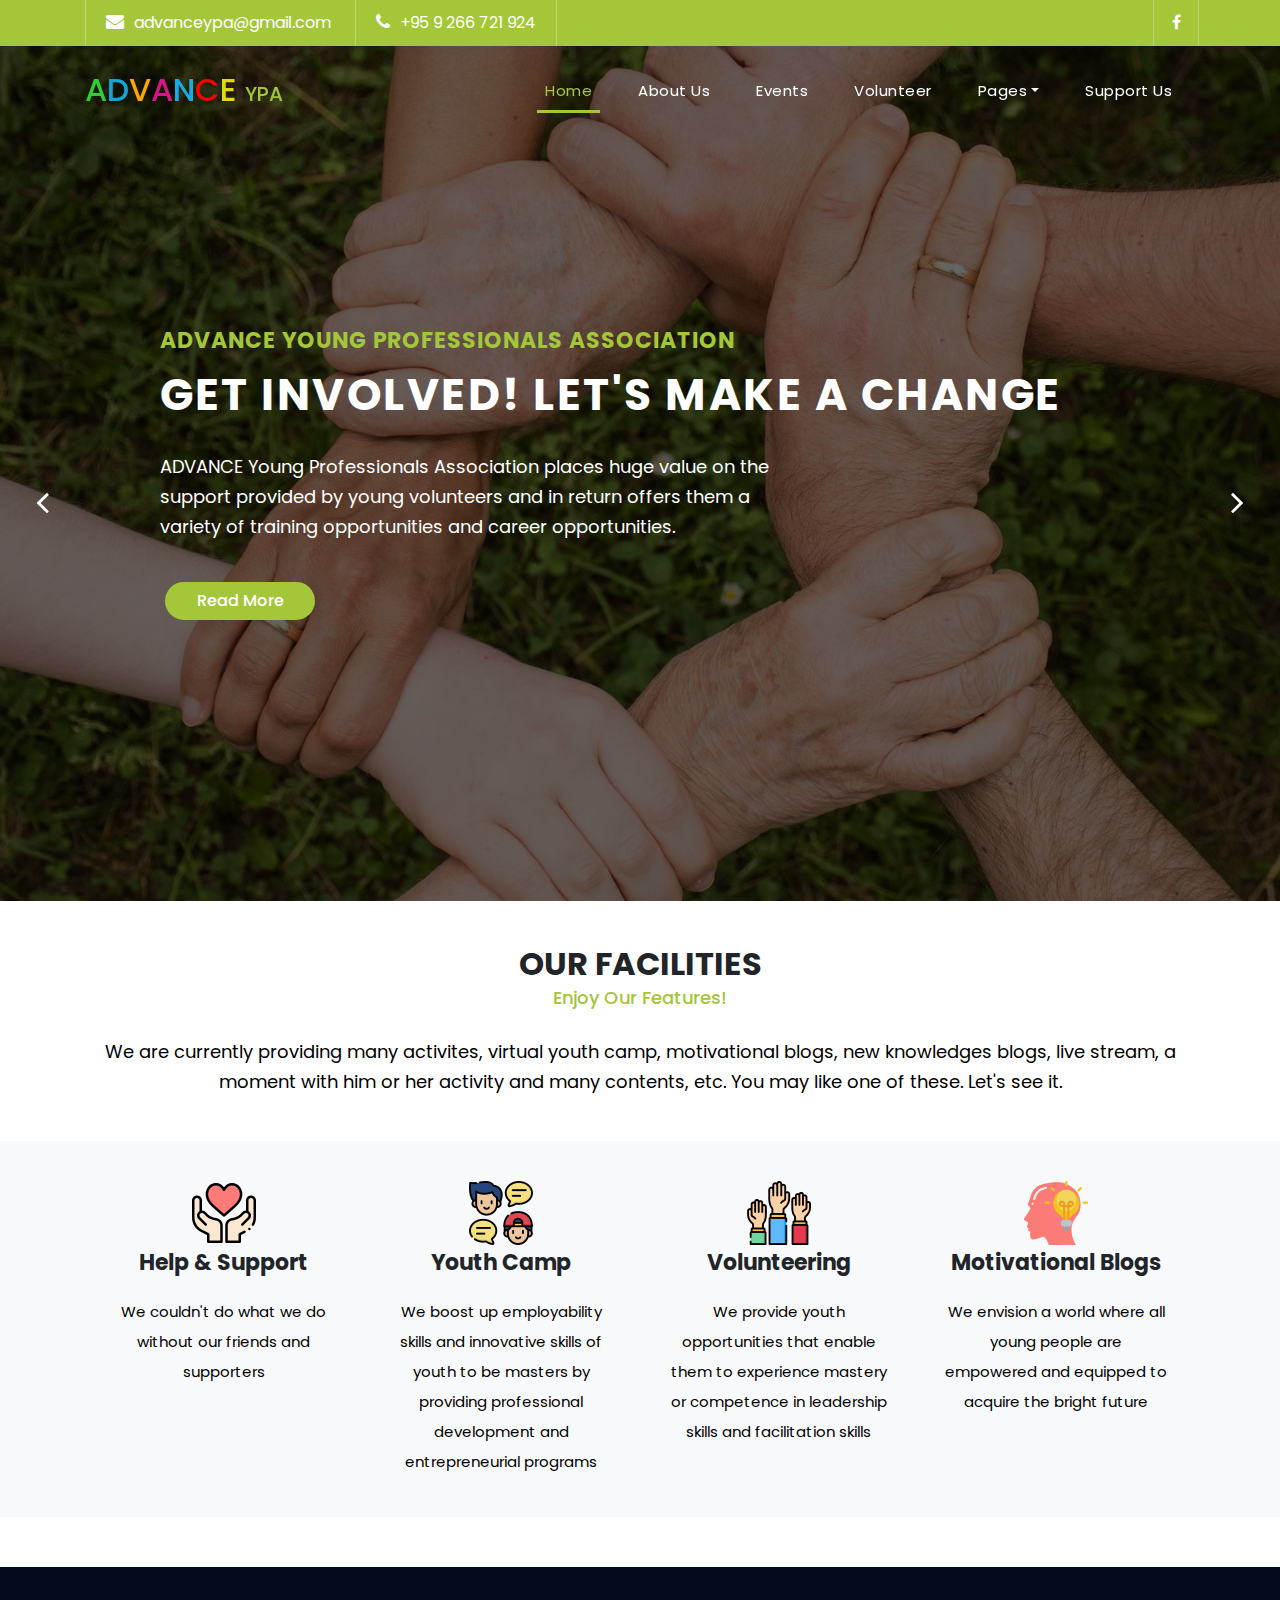
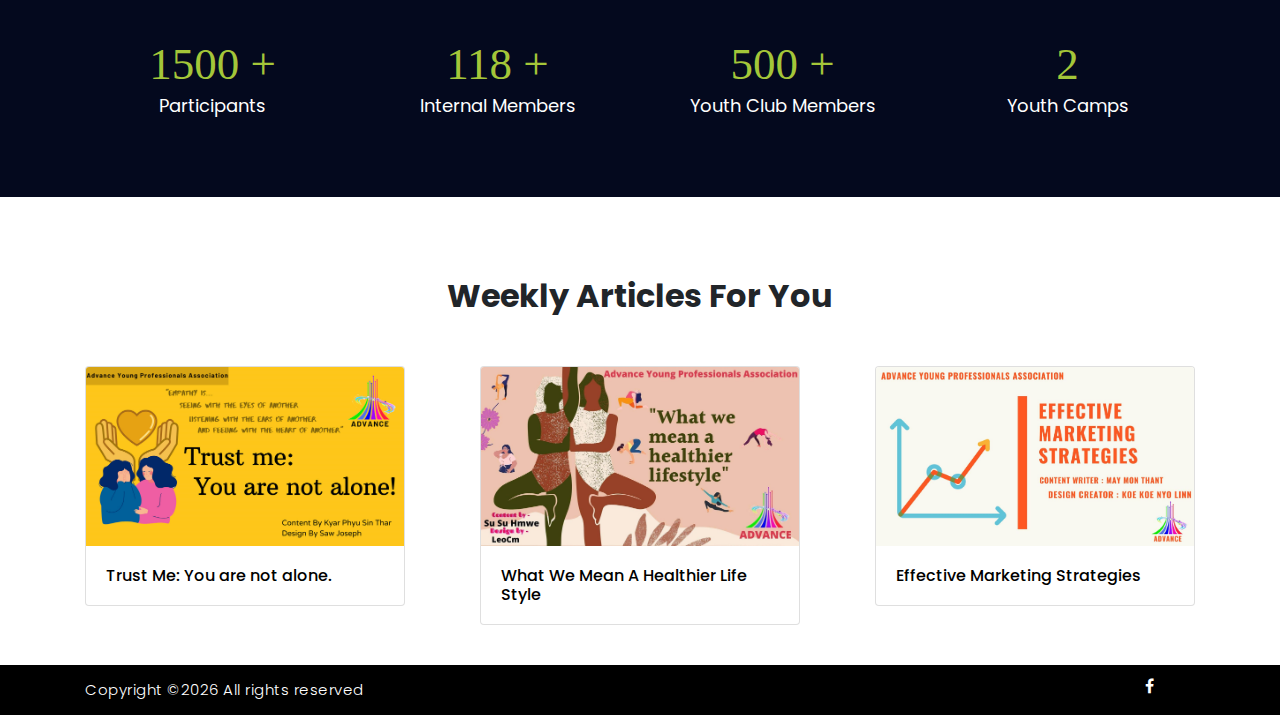
==== commit 1dc8bd1d: "lastcommit" ====
--- a/index.html
+++ b/index.html
@@ -56,7 +56,7 @@
     <nav class="navbar navbar-expand-lg">
       <div class="container">
        
-        <a class="navbar-brand" href="index.html"><h2><span style="color:limegreen;">A</span><span style="color: #12a4d9;">D</span><span style="color: orange;">V</span><span style="color: #d9138a;">A</span><span style="color: #16acea;">N</span><span style="color: red">C</span><span style="color: #e2d810;">E</span>&nbsp;<span style="color: green;font-size: 20px;">YPA</span></h2></a>
+        <a class="navbar-brand" href="index.html"><h2><span style="color:limegreen;">A</span><span style="color: #12a4d9;">D</span><span style="color: orange;">V</span><span style="color: #d9138a;">A</span><span style="color: #16acea;">N</span><span style="color: red">C</span><span style="color: #e2d810;">E</span>&nbsp;<span style="color: #a4c639;font-size: 20px;">YPA</span></h2></a>
 
         <button class="navbar-toggler" type="button" data-toggle="collapse" data-target="#navbarResponsive" aria-controls="navbarResponsive" aria-expanded="false" aria-label="Toggle navigation">
           <span class="navbar-toggler-icon"></span>
--- a/assets/css/style.css
+++ b/assets/css/style.css
@@ -25,38 +25,22 @@
 }
 
 a.filled-button {
-	background-color: #a4c639;
-	color: white;
-	font-size: 13px;
-	text-transform: uppercase;
-	padding: 12px 30px;
-	font-weight: 700;
-	border-radius: 30px;
-	display: inline-block;
-	transition: all 0.3s;
+display: inline-block;
+width: 150px;
+line-height: 38px;
+border: 0px;
+border-radius: 1.5rem;
+background: #a4c639;
+color: white;
+font-weight: 500;	
+text-align: center;
+cursor: pointer;
+transition: all 0.2s;
+text-decoration: none;
 }
 
 a.filled-button:hover {
-	background-color: #fff;
-	color: #a4c639;
-}
-
-a.border-button {
-	background-color: transparent;
-	color: #fff;
-	border: 2px solid #fff;
-	font-size: 13px;
-	text-transform: uppercase;
-	font-weight: 700;
-	padding: 10px 28px;
-	border-radius: 30px;
-	display: inline-block;
-	transition: all 0.3s;
-}
-
-a.border-button:hover {
-	background-color: #fff;
-	color: #a4c639;
+	background-color: #ff4d4d;
 }
 
 .section-heading {
@@ -725,11 +709,11 @@
 
 .page-heading {
 	text-align: center;
-	background-image: url(../images/g.jpeg);
+	background-image: url(../images/o5.jpeg);
 	background-position: center center;
 	background-repeat: no-repeat;
 	background-size: cover;
-	padding: 220px 0px 150px 0px;
+	padding: 200px 0px 100px 0px;
 	color: #fff;
 	position: relative;
 }
@@ -753,7 +737,7 @@
 	text-transform: capitalize;
 	font-weight: 700;
 	letter-spacing: 2px;
-	margin-bottom: 18px;
+	margin-bottom: 20px;
 }
 
 .page-heading span {
@@ -1202,7 +1186,7 @@
 	background-color: #a4c639;
 	color: white;
 	padding: 15px 25px;
-	border-radius: 10px;
+	border-radius: 50px;
 	display: inline-block;
 	font-size: 20px;
 }
@@ -1367,6 +1351,25 @@
 }
 /*-------------Blog Area Ends-----------*/
 
+# Gallery
+--------------------------------------------------------------*/
+.gallery {
+  padding-bottom: 0;
+}
+
+.gallery .gallery-item {
+  overflow: hidden;
+  border-right: 3px solid #fff;
+  border-bottom: 3px solid #fff;
+}
+
+.gallery .gallery-item img {
+  transition: all ease-in-out 0.4s;
+}
+
+.gallery .gallery-item:hover img {
+  transform: scale(1.1);
+}
 
 /*-----------Blog Detail Area Starts-----------*/
 #blog_detail h3{
@@ -1395,3 +1398,150 @@
 
 
 
+/*Contact*/
+
+.contact .info-wrap {
+	box-shadow: 0px 2px 15px rgba(0, 0, 0, 0.1);
+	padding: 30px;
+  }
+  
+  .contact .info {
+	background: #fff;
+  }
+  
+  .contact .info i {
+	font-size: 20px;
+	color: #ffb03b;
+	float: left;
+	width: 44px;
+	height: 44px;
+	background: #fff6e8;
+	display: flex;
+	justify-content: center;
+	align-items: center;
+	border-radius: 50px;
+	transition: all 0.3s ease-in-out;
+  }
+  
+  .contact .info h4 {
+	padding: 0 0 0 60px;
+	font-size: 18px;
+	font-weight: 600;
+	margin-bottom: 5px;
+	color: #433f39;
+	font-family: "Poppins", sans-serif;
+  }
+  
+  .contact .info p {
+	padding: 0 0 0 60px;
+	margin-bottom: 0;
+	font-size: 14px;
+	color: #7a7368;
+  }
+  
+  .contact .info:hover i {
+	background: #ffb03b;
+	color: #fff;
+  }
+  
+  .contact .php-email-form {
+	width: 100%;
+	box-shadow: 0 0 24px 0 rgba(0, 0, 0, 0.12);
+	padding: 30px;
+	background: #fff;
+  }
+  
+  .contact .php-email-form .form-group {
+	padding-bottom: 8px;
+  }
+  
+  .contact .php-email-form .validate {
+	display: none;
+	color: red;
+	margin: 0 0 15px 0;
+	font-weight: 400;
+	font-size: 13px;
+  }
+  
+  .contact .php-email-form .error-message {
+	display: none;
+	color: #fff;
+	background: #ed3c0d;
+	text-align: center;
+	padding: 15px;
+	font-weight: 600;
+  }
+  
+  .contact .php-email-form .sent-message {
+	display: none;
+	color: #fff;
+	background: #18d26e;
+	text-align: center;
+	padding: 15px;
+	font-weight: 600;
+  }
+  
+  .contact .php-email-form .loading {
+	display: none;
+	background: #fff;
+	text-align: center;
+	padding: 15px;
+  }
+  
+  .contact .php-email-form .loading:before {
+	content: "";
+	display: inline-block;
+	border-radius: 50%;
+	width: 24px;
+	height: 24px;
+	margin: 0 10px -6px 0;
+	border: 3px solid #18d26e;
+	border-top-color: #eee;
+	-webkit-animation: animate-loading 1s linear infinite;
+	animation: animate-loading 1s linear infinite;
+  }
+  
+  .contact .php-email-form input, .contact .php-email-form textarea {
+	border-radius: 0;
+	box-shadow: none;
+	font-size: 14px;
+  }
+  
+  .contact .php-email-form input {
+	height: 44px;
+  }
+  
+  .contact .php-email-form textarea {
+	padding: 10px 12px;
+  }
+  
+  .contact .php-email-form button[type="submit"] {
+	background-color: blue;
+	color: white;
+	padding: 15px 25px;
+	border-radius: 50px;
+	display: inline-block;
+	font-size: 20px;
+  }
+  
+  .contact .php-email-form button[type="submit"]:hover {
+	background: #ffa012;
+  }
+  
+  @-webkit-keyframes animate-loading {
+	0% {
+	  transform: rotate(0deg);
+	}
+	100% {
+	  transform: rotate(360deg);
+	}
+  }
+  
+  @keyframes animate-loading {
+	0% {
+	  transform: rotate(0deg);
+	}
+	100% {
+	  transform: rotate(360deg);
+	}
+  }